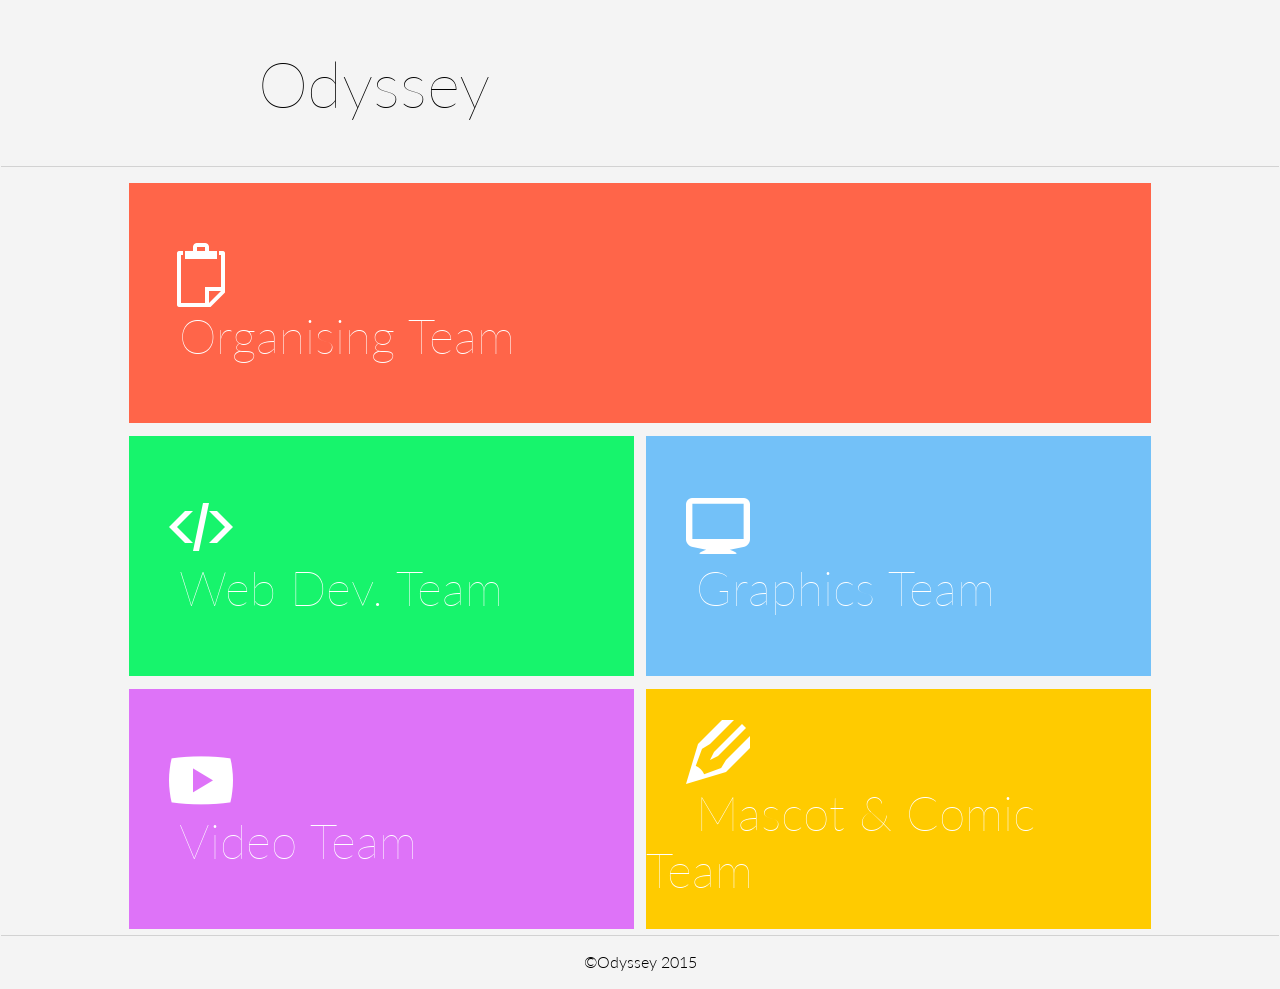
==== index.html @ 918cbd4c "color , name added" ====
<!DOCTYPE html>
<html lang="">

<head>
	<meta charset="UTF-8">
	<meta name="viewport" content="width=device-width, initial-scale=1.0">
	<title></title>
	<link rel="stylesheet" href="Css/style.css">
	<script src="js/jquery.js"></script>
	<link href='http://fonts.googleapis.com/css?family=Lato:400,300,100' rel='stylesheet' type='text/css'>
</head>

<body>
	<div class="container">
		<header>
			<h1>Odyssey</h1>
		</header>
		<section>
			<ul id="ct-grid" class="ct-grid clearfix">
				<div>
					<li class="slide1">
						<ul>
							<li class="icon-copy"></li>
							<li>Organising Team</li>
						</ul>
						<div class="expand">
							<span class="close">close</span>

						</div>
					</li>
				</div>
				<div>
					<li class="slide2">
						<ul>
							<li class="icon-code"></li>
							<li>Web Dev. Team</li>
						</ul>
						<div class="expand">
							<span class="close">close</span>

						</div>
					</li>
					<li class="slide3">
						<ul>
							<li class="icon-screen"></li>
							<li>Graphics Team</li>
						</ul>
						<div class="expand">
							<span class="close">close</span>

						</div>
					</li>
				</div>
				<div>
					<li class="slide4">
						<ul>
							<li class="icon-play"></li>
							<li>Video Team</li>
						</ul>
						<div class="expand">
							<span class="close">close</span>

						</div>
					</li>
					<li class="slide5">
						<ul>
							<li class="icon-pencil"></li>
							<li>Mascot & Comic Team</li>
						</ul>
						<div class="expand">
							<span class="close">close</span>

						</div>
					</li>
				</div>
			</ul>
		</section>
		<footer>
			<p>
				&copy;Odyssey 2015
			</p>
		</footer>


	</div>
	<script src="js/script.js"></script>
</body>

</html>
---- Css/style.css ----
/* normalize.css v2.1.2 | MIT License | git.io/normalize */
/* ==========================================================================
   HTML5 display definitions
   ========================================================================== */
/**
 * Correct `block` display not defined in IE 8/9.
 */
/* line 22, _normalize.scss */
article,
aside,
details,
figcaption,
figure,
footer,
header,
hgroup,
main,
nav,
section,
summary {
  display: block;
}

/**
 * Correct `inline-block` display not defined in IE 8/9.
 */
/* line 32, _normalize.scss */
audio,
canvas,
video {
  display: inline-block;
}

/**
 * Prevent modern browsers from displaying `audio` without controls.
 * Remove excess height in iOS 5 devices.
 */
/* line 41, _normalize.scss */
audio:not([controls]) {
  display: none;
  height: 0;
}

/**
 * Address `[hidden]` styling not present in IE 8/9.
 * Hide the `template` element in IE, Safari, and Firefox < 22.
 */
/* line 52, _normalize.scss */
[hidden],
template {
  display: none;
}

/* line 56, _normalize.scss */
script {
  display: none !important;
}

/* ==========================================================================
   Base
   ========================================================================== */
/**
 * 1. Set default font family to sans-serif.
 * 2. Prevent iOS text size adjust after orientation change, without disabling
 *    user zoom.
 */
/* line 70, _normalize.scss */
html {
  font-family: sans-serif;
  /* 1 */
  -ms-text-size-adjust: 100%;
  /* 2 */
  -webkit-text-size-adjust: 100%;
  /* 2 */
}

/**
 * Remove default margin.
 */
/* line 80, _normalize.scss */
body {
  margin: 0;
}

/* ==========================================================================
   Links
   ========================================================================== */
/**
 * Remove the gray background color from active links in IE 10.
 */
/* line 92, _normalize.scss */
a {
  background: transparent;
}

/**
 * Address `outline` inconsistency between Chrome and other browsers.
 */
/* line 100, _normalize.scss */
a:focus {
  outline: thin dotted;
}

/**
 * Improve readability when focused and also mouse hovered in all browsers.
 */
/* line 109, _normalize.scss */
a:active,
a:hover {
  outline: 0;
}

/* ==========================================================================
   Typography
   ========================================================================== */
/**
 * Address variable `h1` font-size and margin within `section` and `article`
 * contexts in Firefox 4+, Safari 5, and Chrome.
 */
/* line 122, _normalize.scss */
h1 {
  font-size: 2em;
  margin: 0.67em 0;
}

/**
 * Address styling not present in IE 8/9, Safari 5, and Chrome.
 */
/* line 131, _normalize.scss */
abbr[title] {
  border-bottom: 1px dotted;
}

/**
 * Address style set to `bolder` in Firefox 4+, Safari 5, and Chrome.
 */
/* line 140, _normalize.scss */
b,
strong {
  font-weight: bold;
}

/**
 * Address styling not present in Safari 5 and Chrome.
 */
/* line 148, _normalize.scss */
dfn {
  font-style: italic;
}

/**
 * Address differences between Firefox and other browsers.
 */
/* line 156, _normalize.scss */
hr {
  -moz-box-sizing: content-box;
  box-sizing: content-box;
  height: 0;
}

/**
 * Address styling not present in IE 8/9.
 */
/* line 166, _normalize.scss */
mark {
  background: #ff0;
  color: #000;
}

/**
 * Correct font family set oddly in Safari 5 and Chrome.
 */
/* line 178, _normalize.scss */
code,
kbd,
pre,
samp {
  font-family: monospace, serif;
  font-size: 1em;
}

/**
 * Improve readability of pre-formatted text in all browsers.
 */
/* line 187, _normalize.scss */
pre {
  white-space: pre-wrap;
}

/**
 * Set consistent quote types.
 */
/* line 195, _normalize.scss */
q {
  quotes: "\201C" "\201D" "\2018" "\2019";
}

/**
 * Address inconsistent and variable font size in all browsers.
 */
/* line 203, _normalize.scss */
small {
  font-size: 80%;
}

/**
 * Prevent `sub` and `sup` affecting `line-height` in all browsers.
 */
/* line 212, _normalize.scss */
sub,
sup {
  font-size: 75%;
  line-height: 0;
  position: relative;
  vertical-align: baseline;
}

/* line 219, _normalize.scss */
sup {
  top: -0.5em;
}

/* line 223, _normalize.scss */
sub {
  bottom: -0.25em;
}

/* ==========================================================================
   Embedded content
   ========================================================================== */
/**
 * Remove border when inside `a` element in IE 8/9.
 */
/* line 235, _normalize.scss */
img {
  border: 0;
}

/**
 * Correct overflow displayed oddly in IE 9.
 */
/* line 243, _normalize.scss */
svg:not(:root) {
  overflow: hidden;
}

/* ==========================================================================
   Figures
   ========================================================================== */
/**
 * Address margin not present in IE 8/9 and Safari 5.
 */
/* line 255, _normalize.scss */
figure {
  margin: 0;
}

/* ==========================================================================
   Forms
   ========================================================================== */
/**
 * Define consistent border, margin, and padding.
 */
/* line 267, _normalize.scss */
fieldset {
  border: 1px solid #c0c0c0;
  margin: 0 2px;
  padding: 0.35em 0.625em 0.75em;
}

/**
 * 1. Correct `color` not being inherited in IE 8/9.
 * 2. Remove padding so people aren't caught out if they zero out fieldsets.
 */
/* line 278, _normalize.scss */
legend {
  border: 0;
  /* 1 */
  padding: 0;
  /* 2 */
}

/**
 * 1. Correct font family not being inherited in all browsers.
 * 2. Correct font size not being inherited in all browsers.
 * 3. Address margins set differently in Firefox 4+, Safari 5, and Chrome.
 */
/* line 292, _normalize.scss */
button,
input,
select,
textarea {
  font-family: inherit;
  /* 1 */
  font-size: 100%;
  /* 2 */
  margin: 0;
  /* 3 */
}

/**
 * Address Firefox 4+ setting `line-height` on `input` using `!important` in
 * the UA stylesheet.
 */
/* line 304, _normalize.scss */
button,
input {
  line-height: normal;
}

/**
 * Address inconsistent `text-transform` inheritance for `button` and `select`.
 * All other form control elements do not inherit `text-transform` values.
 * Correct `button` style inheritance in Chrome, Safari 5+, and IE 8+.
 * Correct `select` style inheritance in Firefox 4+ and Opera.
 */
/* line 316, _normalize.scss */
button,
select {
  text-transform: none;
}

/**
 * 1. Avoid the WebKit bug in Android 4.0.* where (2) destroys native `audio`
 *    and `video` controls.
 * 2. Correct inability to style clickable `input` types in iOS.
 * 3. Improve usability and consistency of cursor style between image-type
 *    `input` and others.
 */
/* line 331, _normalize.scss */
button,
html input[type="button"],
input[type="reset"],
input[type="submit"] {
  -webkit-appearance: button;
  /* 2 */
  cursor: pointer;
  /* 3 */
}

/**
 * Re-set default cursor for disabled elements.
 */
/* line 341, _normalize.scss */
button[disabled],
html input[disabled] {
  cursor: default;
}

/**
 * 1. Address box sizing set to `content-box` in IE 8/9.
 * 2. Remove excess padding in IE 8/9.
 */
/* line 351, _normalize.scss */
input[type="checkbox"],
input[type="radio"] {
  box-sizing: border-box;
  /* 1 */
  padding: 0;
  /* 2 */
}

/**
 * 1. Address `appearance` set to `searchfield` in Safari 5 and Chrome.
 * 2. Address `box-sizing` set to `border-box` in Safari 5 and Chrome
 *    (include `-moz` to future-proof).
 */
/* line 362, _normalize.scss */
input[type="search"] {
  -webkit-appearance: textfield;
  /* 1 */
  -moz-box-sizing: content-box;
  -webkit-box-sizing: content-box;
  /* 2 */
  box-sizing: content-box;
}

/**
 * Remove inner padding and search cancel button in Safari 5 and Chrome
 * on OS X.
 */
/* line 375, _normalize.scss */
input[type="search"]::-webkit-search-cancel-button,
input[type="search"]::-webkit-search-decoration {
  -webkit-appearance: none;
}

/**
 * Remove inner padding and border in Firefox 4+.
 */
/* line 384, _normalize.scss */
button::-moz-focus-inner,
input::-moz-focus-inner {
  border: 0;
  padding: 0;
}

/**
 * 1. Remove default vertical scrollbar in IE 8/9.
 * 2. Improve readability and alignment in all browsers.
 */
/* line 394, _normalize.scss */
textarea {
  overflow: auto;
  /* 1 */
  vertical-align: top;
  /* 2 */
}

/* ==========================================================================
   Tables
   ========================================================================== */
/**
 * Remove most spacing between table cells.
 */
/* line 407, _normalize.scss */
table {
  border-collapse: collapse;
  border-spacing: 0;
}

@font-face {
  font-family: 'icomoon';
  src: url("../fonts/icomoon.eot?-9gaswo");
  src: url("../fonts/icomoon.eot?#iefix-9gaswo") format("embedded-opentype"), url("../fonts/icomoon.woff?-9gaswo") format("woff"), url("../fonts/icomoon.ttf?-9gaswo") format("truetype"), url("../fonts/icomoon.svg?-9gaswo#icomoon") format("svg");
  font-weight: normal;
  font-style: normal;
}

/* line 11, _font.scss */
[class^="icon-"], [class*=" icon-"] {
  font-family: 'icomoon';
  speak: none;
  font-style: normal;
  font-weight: normal;
  font-variant: normal;
  text-transform: none;
  line-height: 1;
}

/* line 21, _font.scss */
* {
  -webkit-font-smoothing: antialiased;
  -moz-osx-font-smoothing: grayscale;
}

/* line 26, _font.scss */
.icon-pencil:before {
  content: "\e600";
}

/* line 29, _font.scss */
.icon-play:before {
  content: "\e601";
}

/* line 32, _font.scss */
.icon-copy:before {
  content: "\e602";
}

/* line 35, _font.scss */
.icon-code:before {
  content: "\e603";
}

/* line 38, _font.scss */
.icon-screen:before {
  content: "\e604";
}

/* line 13, style.scss */
* {
  font-family: 'Lato', sans-serif;
  color: black;
}

/* line 17, style.scss */
ul {
  list-style: none;
  margin: 0;
  padding: 0;
}

/* line 22, style.scss */
header {
  padding: 1px;
  border-bottom: 1px solid rgba(0, 0, 0, 0.14);
}
/* line 24, style.scss */
header h1 {
  text-indent: 4em;
  font-size: 4rem;
  font-style: none;
  font-weight: 100;
}

/* line 35, style.scss */
section {
  margin-top: 10px;
}

/* line 38, style.scss */
.container {
  padding: 1px;
  background-color: rgba(240, 240, 240, 0.74);
}
/* line 41, style.scss */
.container .ct-grid {
  display: flex;
  flex-direction: column;
}
/* line 44, style.scss */
.container .ct-grid div {
  display: flex;
  justify-content: center;
}
/* line 47, style.scss */
.container .ct-grid div > li {
  height: 15em;
  display: block;
  margin: 0.5%;
  cursor: pointer;
  position: relative;
}
/* line 55, style.scss */
.container .ct-grid div:nth-child(1) > li {
  width: 80%;
}
/* line 58, style.scss */
.container .ct-grid div:nth-child(2) > li {
  width: 39.5%;
}
/* line 61, style.scss */
.container .ct-grid div:nth-child(3) > li {
  width: 39.5%;
}
/* line 64, style.scss */
.container .ct-grid .slide1 {
  background: #ff6549;
}
/* line 66, style.scss */
.container .ct-grid .slide1 .expand {
  background-color: #ff6549;
}
/* line 70, style.scss */
.container .ct-grid .slide2 {
  background: #17f46c;
}
/* line 72, style.scss */
.container .ct-grid .slide2 .expand {
  background-color: #17f46c;
}
/* line 76, style.scss */
.container .ct-grid .slide3 {
  background: #73c1f8;
}
/* line 78, style.scss */
.container .ct-grid .slide3 .expand {
  background-color: #73c1f8;
}
/* line 82, style.scss */
.container .ct-grid .slide4 {
  background: #de73f8;
}
/* line 84, style.scss */
.container .ct-grid .slide4 .expand {
  background-color: #de73f8;
}
/* line 88, style.scss */
.container .ct-grid .slide5 {
  background: #ffcb00;
}
/* line 90, style.scss */
.container .ct-grid .slide5 .expand {
  background-color: #ffcb00;
}
/* line 94, style.scss */
.container .ct-grid [class^="slide"] > ul {
  height: 100%;
  width: 100%;
  font-style: none;
  font-weight: 100;
  display: flex;
  flex-direction: column;
  justify-content: center;
}
/* line 95, style.scss */
.container .ct-grid [class^="slide"] > ul li {
  display: block;
  text-indent: 40px;
}
/* line 106, style.scss */
.container .ct-grid [class^="slide"] > ul [class^="icon-"]:before {
  color: white;
  font-size: 4em;
}
/* line 110, style.scss */
.container .ct-grid [class^="slide"] > ul li:last-child {
  color: white;
  font-size: 3em;
  text-indent: 50px;
}
/* line 117, style.scss */
.container .clearfix:after {
  content: "";
  display: table;
  clear: both;
}
/* line 122, style.scss */
.container .expand {
  opacity: 0;
  position: fixed;
  top: 0;
  left: 0;
  width: 100%;
  height: 100%;
  transition: all 0.6s ease;
  z-index: -1;
  pointer-events: none;
  cursor: default;
}
/* line 134, style.scss */
.container .close {
  position: absolute;
  top: 0.4em;
  right: 0.4em;
  width: 2em;
  height: 2em;
  text-indent: -9000px;
  cursor: pointer;
  z-index: 1000;
}
/* line 144, style.scss */
.container .close:before {
  content: 'x';
  font-weight: 100;
  position: absolute;
  top: 0;
  left: 0;
  width: 100%;
  height: 100%;
  font-size: 3em;
  line-height: 0.6;
  text-align: center;
  text-indent: 0px;
}

/* line 158, style.scss */
footer {
  padding-bottom: 1px;
  height: 25%;
  border-top: 1px solid rgba(0, 0, 0, 0.14);
  text-align: center;
  font-weight: 300;
  font-family: 'Lato', sans-serif;
  color: black;
  font-style: normal;
  p: first-child;
  p-padding: 10px 0;
  p-font-size: 1.2em;
  p-margin: 0;
}
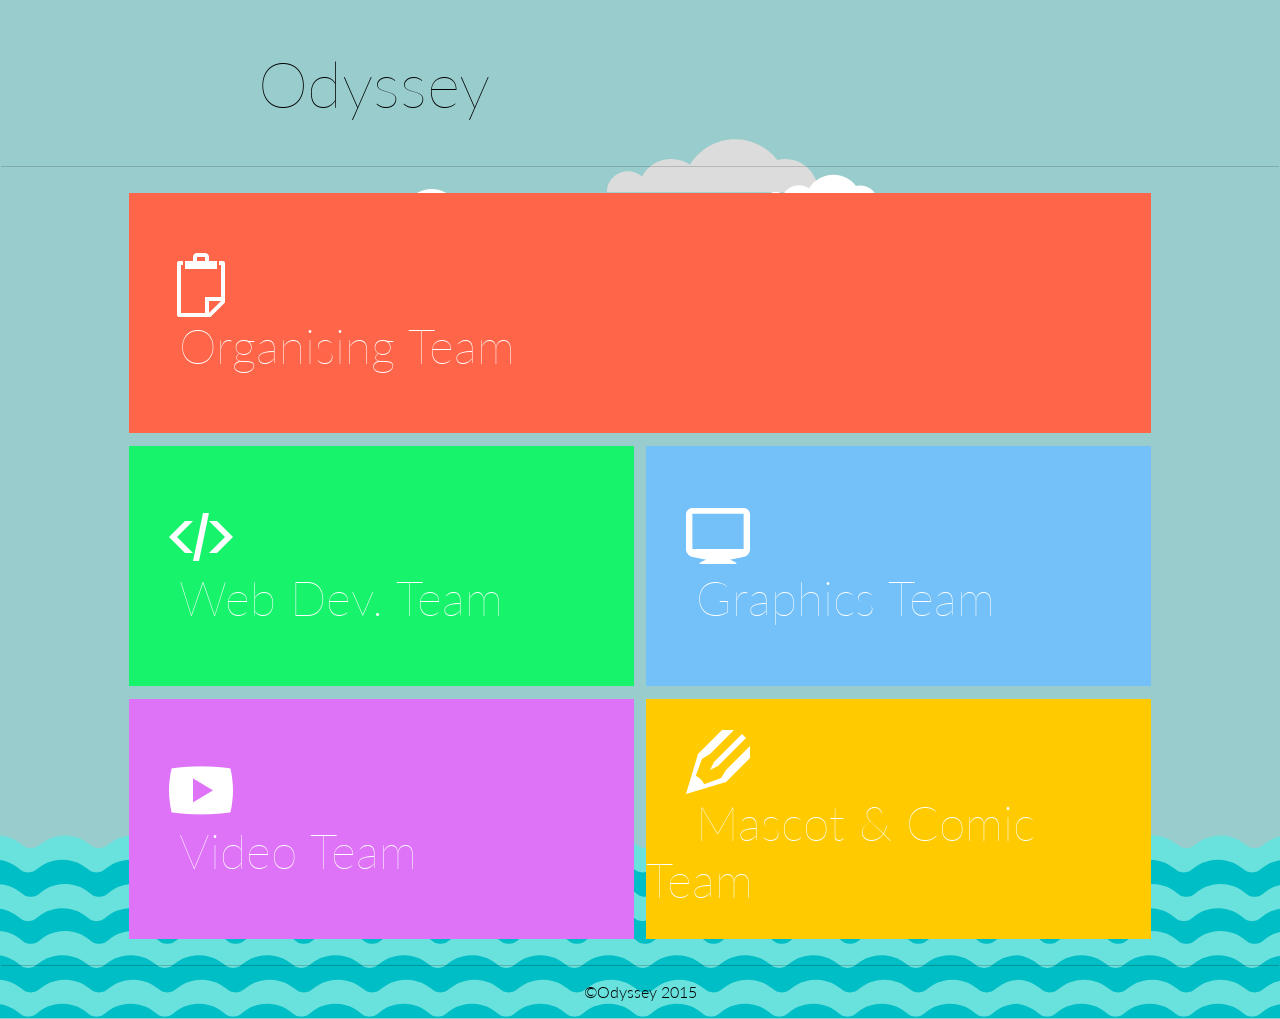
==== commit e29c17c7: "added blocks" ====
--- a/index.html
+++ b/index.html
@@ -7,6 +7,7 @@
 	<title></title>
 	<link rel="stylesheet" href="Css/style.css">
 	<script src="js/jquery.js"></script>
+	<script src="js/snap.svg-min.js"></script>
 	<link href='http://fonts.googleapis.com/css?family=Lato:400,300,100' rel='stylesheet' type='text/css'>
 </head>
 
@@ -25,6 +26,85 @@
 						</ul>
 						<div class="expand">
 							<span class="close">close</span>
+							<section id="grid">
+								<a href="#" data-path-hover="m 0,0 0,47.7775 c 24.580441,3.12569 55.897012,-8.199417 90,-8.199417 34.10299,0 65.41956,11.325107 90,8.199417 L 180,0 z">
+									<figure>
+										<!--<img src="" />-->
+										<svg viewBox="0 0 180 320" preserveAspectRatio="none">
+											<path d="m 0,0 0,171.14385 c 24.580441,15.47138 55.897012,24.75772 90,24.75772 34.10299,0 65.41956,-9.28634 90,-24.75772 L 180,0 0,0 z" />
+										</svg>
+										<figcaption>
+											<h2>Name</h2>
+											<p>Position</p>
+										</figcaption>
+									</figure>
+								</a>
+								<a href="#" data-path-hover="m 0,0 0,47.7775 c 24.580441,3.12569 55.897012,-8.199417 90,-8.199417 34.10299,0 65.41956,11.325107 90,8.199417 L 180,0 z">
+									<figure>
+										<!--<img src="" />-->
+										<svg viewBox="0 0 180 320" preserveAspectRatio="none">
+											<path d="m 0,0 0,171.14385 c 24.580441,15.47138 55.897012,24.75772 90,24.75772 34.10299,0 65.41956,-9.28634 90,-24.75772 L 180,0 0,0 z" />
+										</svg>
+										<figcaption>
+											<h2>Name</h2>
+											<p>Position</p>
+										</figcaption>
+									</figure>
+								</a>
+								<a href="#" data-path-hover="m 0,0 0,47.7775 c 24.580441,3.12569 55.897012,-8.199417 90,-8.199417 34.10299,0 65.41956,11.325107 90,8.199417 L 180,0 z">
+									<figure>
+										<!--<img src="" />-->
+										<svg viewBox="0 0 180 320" preserveAspectRatio="none">
+											<path d="m 0,0 0,171.14385 c 24.580441,15.47138 55.897012,24.75772 90,24.75772 34.10299,0 65.41956,-9.28634 90,-24.75772 L 180,0 0,0 z" />
+										</svg>
+										<figcaption>
+											<h2>Name</h2>
+											<p>Position</p>
+										</figcaption>
+									</figure>
+								</a>
+								<a href="#" data-path-hover="m 0,0 0,47.7775 c 24.580441,3.12569 55.897012,-8.199417 90,-8.199417 34.10299,0 65.41956,11.325107 90,8.199417 L 180,0 z">
+									<figure>
+										<!--<img src="" />-->
+										<svg viewBox="0 0 180 320" preserveAspectRatio="none">
+											<path d="m 0,0 0,171.14385 c 24.580441,15.47138 55.897012,24.75772 90,24.75772 34.10299,0 65.41956,-9.28634 90,-24.75772 L 180,0 0,0 z" />
+										</svg>
+										<figcaption>
+											<h2>Name</h2>
+											<p>Position</p>
+										</figcaption>
+									</figure>
+								</a>
+								<a href="#" data-path-hover="m 0,0 0,47.7775 c 24.580441,3.12569 55.897012,-8.199417 90,-8.199417 34.10299,0 65.41956,11.325107 90,8.199417 L 180,0 z">
+									<figure>
+										<!--<img src="" />-->
+										<svg viewBox="0 0 180 320" preserveAspectRatio="none">
+											<path d="m 0,0 0,171.14385 c 24.580441,15.47138 55.897012,24.75772 90,24.75772 34.10299,0 65.41956,-9.28634 90,-24.75772 L 180,0 0,0 z" />
+										</svg>
+										<figcaption>
+											<h2>Name</h2>
+											<p>Position</p>
+										</figcaption>
+									</figure>
+								</a>
+								<a href="#" data-path-hover="m 0,0 0,47.7775 c 24.580441,3.12569 55.897012,-8.199417 90,-8.199417 34.10299,0 65.41956,11.325107 90,8.199417 L 180,0 z">
+									<figure>
+										<!--<img src="" />-->
+										<svg viewBox="0 0 180 320" preserveAspectRatio="none">
+											<path d="m 0,0 0,171.14385 c 24.580441,15.47138 55.897012,24.75772 90,24.75772 34.10299,0 65.41956,-9.28634 90,-24.75772 L 180,0 0,0 z" />
+										</svg>
+										<figcaption>
+											<h2>Name</h2>
+											<p>Position</p>
+										</figcaption>
+									</figure>
+								</a>
+								
+							</section>
+
+
+
+
 
 						</div>
 					</li>
--- a/Css/style.css
+++ b/Css/style.css
@@ -469,25 +469,25 @@
   content: "\e604";
 }
 
-/* line 13, style.scss */
+/* line 13, _teamBlocks.scss */
 * {
   font-family: 'Lato', sans-serif;
   color: black;
 }
 
-/* line 17, style.scss */
+/* line 17, _teamBlocks.scss */
 ul {
   list-style: none;
   margin: 0;
   padding: 0;
 }
 
-/* line 22, style.scss */
+/* line 22, _teamBlocks.scss */
 header {
   padding: 1px;
-  border-bottom: 1px solid rgba(0, 0, 0, 0.14);
-}
-/* line 24, style.scss */
+  border-bottom: 1px solid rgba(0, 0, 0, 0.17);
+}
+/* line 24, _teamBlocks.scss */
 header h1 {
   text-indent: 4em;
   font-size: 4rem;
@@ -495,27 +495,30 @@
   font-weight: 100;
 }
 
-/* line 35, style.scss */
+/* line 32, _teamBlocks.scss */
 section {
-  margin-top: 10px;
-}
-
-/* line 38, style.scss */
+  margin-top: 20px;
+  margin-bottom: 20px;
+}
+
+/* line 36, _teamBlocks.scss */
 .container {
   padding: 1px;
-  background-color: rgba(240, 240, 240, 0.74);
-}
-/* line 41, style.scss */
+  background: url("../Image/bg.svg");
+  background-size: contain;
+  background-position: 0 0;
+}
+/* line 41, _teamBlocks.scss */
 .container .ct-grid {
   display: flex;
   flex-direction: column;
 }
-/* line 44, style.scss */
+/* line 44, _teamBlocks.scss */
 .container .ct-grid div {
   display: flex;
   justify-content: center;
 }
-/* line 47, style.scss */
+/* line 47, _teamBlocks.scss */
 .container .ct-grid div > li {
   height: 15em;
   display: block;
@@ -523,59 +526,59 @@
   cursor: pointer;
   position: relative;
 }
-/* line 55, style.scss */
+/* line 55, _teamBlocks.scss */
 .container .ct-grid div:nth-child(1) > li {
   width: 80%;
 }
-/* line 58, style.scss */
+/* line 58, _teamBlocks.scss */
 .container .ct-grid div:nth-child(2) > li {
   width: 39.5%;
 }
-/* line 61, style.scss */
+/* line 61, _teamBlocks.scss */
 .container .ct-grid div:nth-child(3) > li {
   width: 39.5%;
 }
-/* line 64, style.scss */
+/* line 64, _teamBlocks.scss */
 .container .ct-grid .slide1 {
   background: #ff6549;
 }
-/* line 66, style.scss */
+/* line 66, _teamBlocks.scss */
 .container .ct-grid .slide1 .expand {
   background-color: #ff6549;
 }
-/* line 70, style.scss */
+/* line 70, _teamBlocks.scss */
 .container .ct-grid .slide2 {
   background: #17f46c;
 }
-/* line 72, style.scss */
+/* line 72, _teamBlocks.scss */
 .container .ct-grid .slide2 .expand {
   background-color: #17f46c;
 }
-/* line 76, style.scss */
+/* line 76, _teamBlocks.scss */
 .container .ct-grid .slide3 {
   background: #73c1f8;
 }
-/* line 78, style.scss */
+/* line 78, _teamBlocks.scss */
 .container .ct-grid .slide3 .expand {
   background-color: #73c1f8;
 }
-/* line 82, style.scss */
+/* line 82, _teamBlocks.scss */
 .container .ct-grid .slide4 {
   background: #de73f8;
 }
-/* line 84, style.scss */
+/* line 84, _teamBlocks.scss */
 .container .ct-grid .slide4 .expand {
   background-color: #de73f8;
 }
-/* line 88, style.scss */
+/* line 88, _teamBlocks.scss */
 .container .ct-grid .slide5 {
   background: #ffcb00;
 }
-/* line 90, style.scss */
+/* line 90, _teamBlocks.scss */
 .container .ct-grid .slide5 .expand {
   background-color: #ffcb00;
 }
-/* line 94, style.scss */
+/* line 94, _teamBlocks.scss */
 .container .ct-grid [class^="slide"] > ul {
   height: 100%;
   width: 100%;
@@ -585,29 +588,29 @@
   flex-direction: column;
   justify-content: center;
 }
-/* line 95, style.scss */
+/* line 95, _teamBlocks.scss */
 .container .ct-grid [class^="slide"] > ul li {
   display: block;
   text-indent: 40px;
 }
-/* line 106, style.scss */
+/* line 106, _teamBlocks.scss */
 .container .ct-grid [class^="slide"] > ul [class^="icon-"]:before {
   color: white;
   font-size: 4em;
 }
-/* line 110, style.scss */
+/* line 110, _teamBlocks.scss */
 .container .ct-grid [class^="slide"] > ul li:last-child {
   color: white;
   font-size: 3em;
   text-indent: 50px;
 }
-/* line 117, style.scss */
+/* line 117, _teamBlocks.scss */
 .container .clearfix:after {
   content: "";
   display: table;
   clear: both;
 }
-/* line 122, style.scss */
+/* line 122, _teamBlocks.scss */
 .container .expand {
   opacity: 0;
   position: fixed;
@@ -620,7 +623,7 @@
   pointer-events: none;
   cursor: default;
 }
-/* line 134, style.scss */
+/* line 134, _teamBlocks.scss */
 .container .close {
   position: absolute;
   top: 0.4em;
@@ -631,7 +634,7 @@
   cursor: pointer;
   z-index: 1000;
 }
-/* line 144, style.scss */
+/* line 144, _teamBlocks.scss */
 .container .close:before {
   content: 'x';
   font-weight: 100;
@@ -646,11 +649,11 @@
   text-indent: 0px;
 }
 
-/* line 158, style.scss */
+/* line 158, _teamBlocks.scss */
 footer {
   padding-bottom: 1px;
   height: 25%;
-  border-top: 1px solid rgba(0, 0, 0, 0.14);
+  border-top: 1px solid rgba(0, 0, 0, 0.21);
   text-align: center;
   font-weight: 300;
   font-family: 'Lato', sans-serif;
@@ -661,3 +664,104 @@
   p-font-size: 1.2em;
   p-margin: 0;
 }
+
+/* line 2, style.scss */
+.expand {
+  overflow: scroll;
+  overflow-x: hidden;
+}
+/* line 5, style.scss */
+.expand > section {
+  margin: 40px auto 120px;
+  max-width: 1200px;
+  width: 90%;
+  display: flex;
+  flex-wrap: wrap;
+  justify-content: center;
+}
+/* line 6, style.scss */
+.expand > section figcaption, .expand > section figcaption h2, .expand > section figcaption p {
+  backface-visibility: hidden;
+}
+/* line 15, style.scss */
+.expand > section a {
+  max-width: 250px;
+  width: 25%;
+  color: #333;
+  display: block;
+}
+/* line 21, style.scss */
+.expand > section a:nth-child(odd) {
+  margin: 30px 0 -30px 0;
+}
+/* line 24, style.scss */
+.expand > section figcaption {
+  position: absolute;
+  top: 0;
+  z-index: 11;
+  padding: 10px;
+  width: 100%;
+  height: 100%;
+  text-align: center;
+}
+/* line 32, style.scss */
+.expand > section figcaption h2 {
+  margin: 0 0 20px 0;
+  color: #3498db;
+  text-transform: uppercase;
+  letter-spacing: 1px;
+  font-weight: 300;
+  font-size: 130%;
+  transition: transform 0.3s;
+  transform: translateY(50px);
+}
+/* line 42, style.scss */
+.expand > section figcaption p {
+  padding: 0 20px;
+  color: #aaa;
+  font-weight: 300;
+  transition: opacity 0.3s, transform 0.3s;
+  transform: translateY(50px);
+}
+/* line 50, style.scss */
+.expand > section figure {
+  position: relative;
+  overflow: hidden;
+  margin: 5px;
+  height: 400px;
+  background: #333;
+}
+/* line 56, style.scss */
+.expand > section figure img {
+  position: relative;
+  display: block;
+  width: 100%;
+  opacity: 0.7;
+  transition: opacity 0.3s;
+}
+/* line 64, style.scss */
+.expand > section svg {
+  position: absolute;
+  top: -1px;
+  z-index: 10;
+  display: block;
+  width: 100%;
+  height: 100%;
+}
+/* line 71, style.scss */
+.expand > section svg path {
+  fill: #fff;
+}
+/* line 75, style.scss */
+.expand > section a:hover figure img {
+  opacity: 1;
+}
+/* line 79, style.scss */
+.expand > section a:hover figcaption h2,
+.expand > section a:hover figcaption p {
+  transform: translateY(0);
+}
+/* line 82, style.scss */
+.expand > section a:hover figcaption p {
+  opacity: 0;
+}
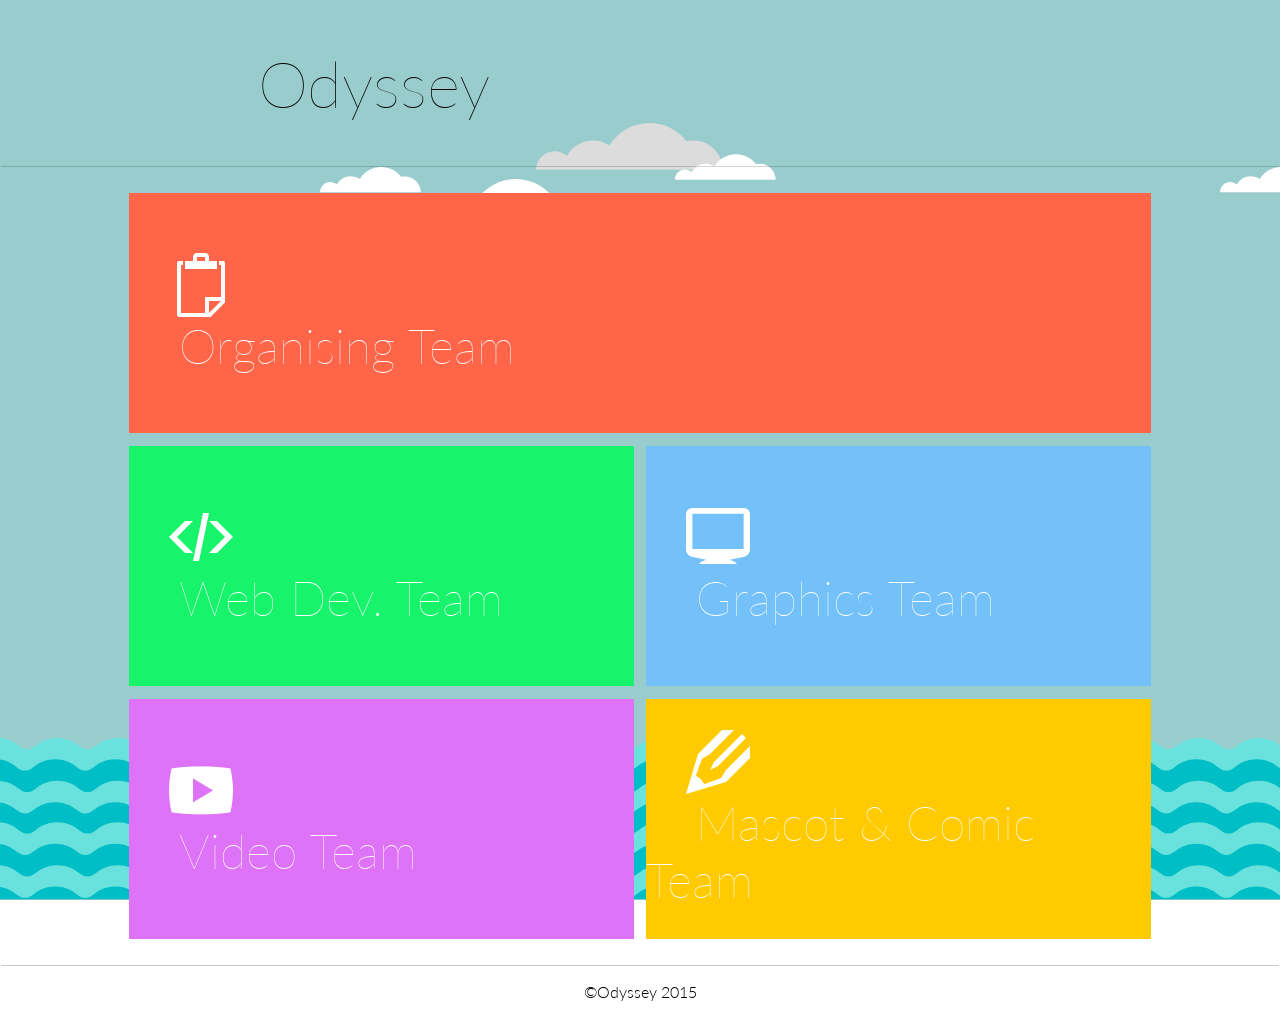
==== commit e7c546e5: "fix" ====
--- a/index.html
+++ b/index.html
@@ -27,42 +27,6 @@
 						<div class="expand">
 							<span class="close">close</span>
 							<section id="grid">
-								<a href="#" data-path-hover="m 0,0 0,47.7775 c 24.580441,3.12569 55.897012,-8.199417 90,-8.199417 34.10299,0 65.41956,11.325107 90,8.199417 L 180,0 z">
-									<figure>
-										<!--<img src="" />-->
-										<svg viewBox="0 0 180 320" preserveAspectRatio="none">
-											<path d="m 0,0 0,171.14385 c 24.580441,15.47138 55.897012,24.75772 90,24.75772 34.10299,0 65.41956,-9.28634 90,-24.75772 L 180,0 0,0 z" />
-										</svg>
-										<figcaption>
-											<h2>Name</h2>
-											<p>Position</p>
-										</figcaption>
-									</figure>
-								</a>
-								<a href="#" data-path-hover="m 0,0 0,47.7775 c 24.580441,3.12569 55.897012,-8.199417 90,-8.199417 34.10299,0 65.41956,11.325107 90,8.199417 L 180,0 z">
-									<figure>
-										<!--<img src="" />-->
-										<svg viewBox="0 0 180 320" preserveAspectRatio="none">
-											<path d="m 0,0 0,171.14385 c 24.580441,15.47138 55.897012,24.75772 90,24.75772 34.10299,0 65.41956,-9.28634 90,-24.75772 L 180,0 0,0 z" />
-										</svg>
-										<figcaption>
-											<h2>Name</h2>
-											<p>Position</p>
-										</figcaption>
-									</figure>
-								</a>
-								<a href="#" data-path-hover="m 0,0 0,47.7775 c 24.580441,3.12569 55.897012,-8.199417 90,-8.199417 34.10299,0 65.41956,11.325107 90,8.199417 L 180,0 z">
-									<figure>
-										<!--<img src="" />-->
-										<svg viewBox="0 0 180 320" preserveAspectRatio="none">
-											<path d="m 0,0 0,171.14385 c 24.580441,15.47138 55.897012,24.75772 90,24.75772 34.10299,0 65.41956,-9.28634 90,-24.75772 L 180,0 0,0 z" />
-										</svg>
-										<figcaption>
-											<h2>Name</h2>
-											<p>Position</p>
-										</figcaption>
-									</figure>
-								</a>
 								<a href="#" data-path-hover="m 0,0 0,47.7775 c 24.580441,3.12569 55.897012,-8.199417 90,-8.199417 34.10299,0 65.41956,11.325107 90,8.199417 L 180,0 z">
 									<figure>
 										<!--<img src="" />-->
--- a/Css/style.css
+++ b/Css/style.css
@@ -504,7 +504,7 @@
 /* line 36, _teamBlocks.scss */
 .container {
   padding: 1px;
-  background: url("../Image/bg.svg");
+  background: url("../Image/bg.svg") fixed;
   background-size: contain;
   background-position: 0 0;
 }
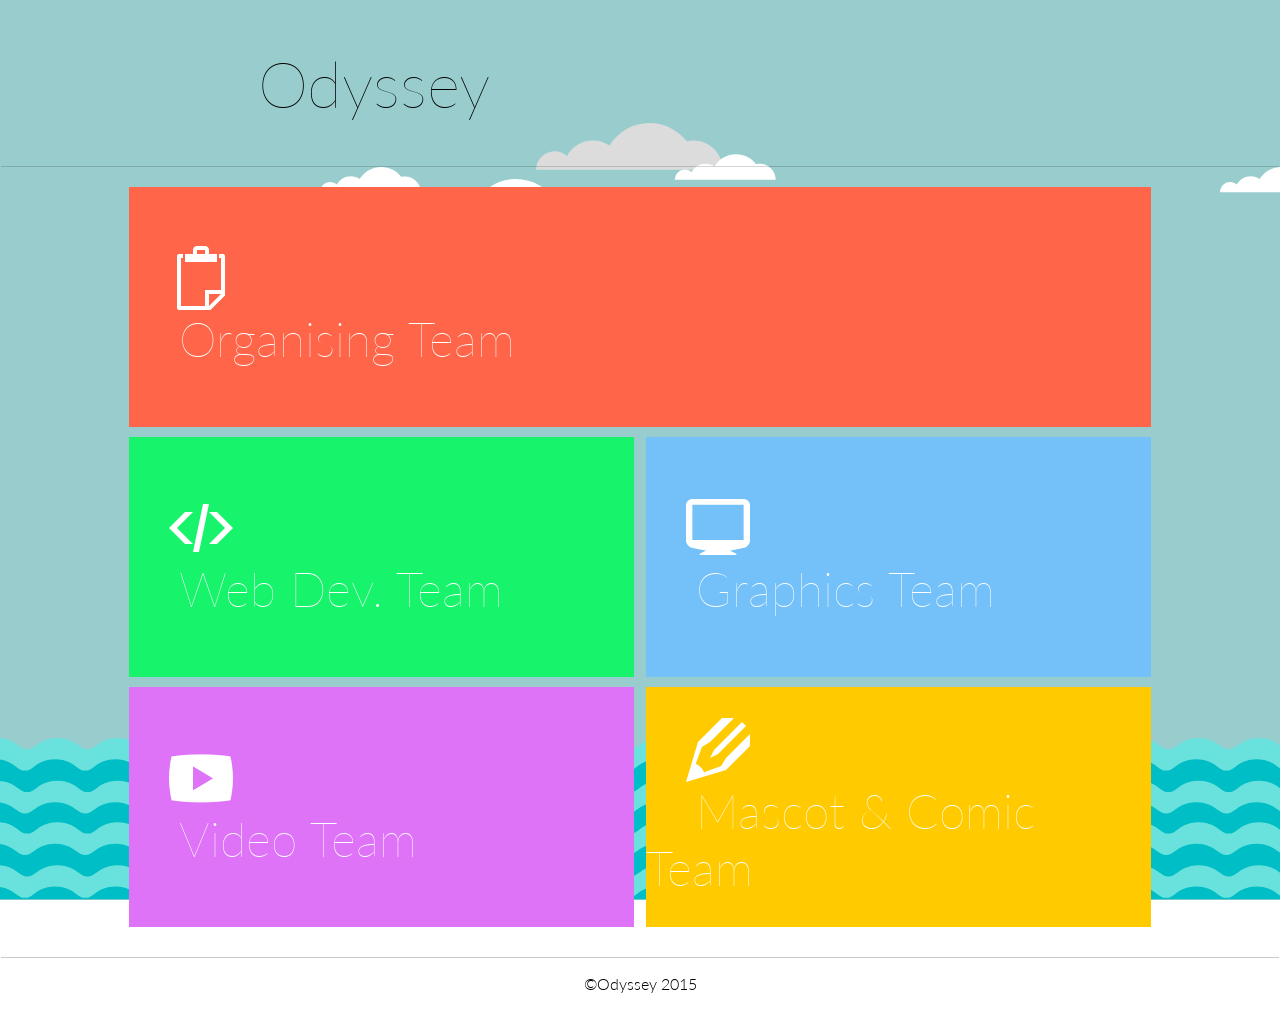
==== commit 8456c395: "icons added" ====
--- a/index.html
+++ b/index.html
@@ -37,33 +37,13 @@
 											<h2>Name</h2>
 											<p>Position</p>
 										</figcaption>
+										<div class="move-up">
+											<div class="icon-googleplus"></div>
+											<div class="icon-facebook"></div>
+										</div>
 									</figure>
 								</a>
-								<a href="#" data-path-hover="m 0,0 0,47.7775 c 24.580441,3.12569 55.897012,-8.199417 90,-8.199417 34.10299,0 65.41956,11.325107 90,8.199417 L 180,0 z">
-									<figure>
-										<!--<img src="" />-->
-										<svg viewBox="0 0 180 320" preserveAspectRatio="none">
-											<path d="m 0,0 0,171.14385 c 24.580441,15.47138 55.897012,24.75772 90,24.75772 34.10299,0 65.41956,-9.28634 90,-24.75772 L 180,0 0,0 z" />
-										</svg>
-										<figcaption>
-											<h2>Name</h2>
-											<p>Position</p>
-										</figcaption>
-									</figure>
-								</a>
-								<a href="#" data-path-hover="m 0,0 0,47.7775 c 24.580441,3.12569 55.897012,-8.199417 90,-8.199417 34.10299,0 65.41956,11.325107 90,8.199417 L 180,0 z">
-									<figure>
-										<!--<img src="" />-->
-										<svg viewBox="0 0 180 320" preserveAspectRatio="none">
-											<path d="m 0,0 0,171.14385 c 24.580441,15.47138 55.897012,24.75772 90,24.75772 34.10299,0 65.41956,-9.28634 90,-24.75772 L 180,0 0,0 z" />
-										</svg>
-										<figcaption>
-											<h2>Name</h2>
-											<p>Position</p>
-										</figcaption>
-									</figure>
-								</a>
-								
+
 							</section>
 
 
--- a/Css/style.css
+++ b/Css/style.css
@@ -421,8 +421,8 @@
 
 @font-face {
   font-family: 'icomoon';
-  src: url("../fonts/icomoon.eot?-9gaswo");
-  src: url("../fonts/icomoon.eot?#iefix-9gaswo") format("embedded-opentype"), url("../fonts/icomoon.woff?-9gaswo") format("woff"), url("../fonts/icomoon.ttf?-9gaswo") format("truetype"), url("../fonts/icomoon.svg?-9gaswo#icomoon") format("svg");
+  src: url("../fonts/icomoon.eot?-1mz06d");
+  src: url("../fonts/icomoon.eot?#iefix-1mz06d") format("embedded-opentype"), url("../fonts/icomoon.woff?-1mz06d") format("woff"), url("../fonts/icomoon.ttf?-1mz06d") format("truetype"), url("../fonts/icomoon.svg?-1mz06d#icomoon") format("svg");
   font-weight: normal;
   font-style: normal;
 }
@@ -444,27 +444,37 @@
   -moz-osx-font-smoothing: grayscale;
 }
 
-/* line 26, _font.scss */
+/* line 25, _font.scss */
 .icon-pencil:before {
   content: "\e600";
 }
 
-/* line 29, _font.scss */
+/* line 28, _font.scss */
 .icon-play:before {
   content: "\e601";
 }
 
-/* line 32, _font.scss */
+/* line 31, _font.scss */
 .icon-copy:before {
   content: "\e602";
 }
 
-/* line 35, _font.scss */
+/* line 34, _font.scss */
 .icon-code:before {
   content: "\e603";
 }
 
-/* line 38, _font.scss */
+/* line 37, _font.scss */
+.icon-googleplus:before {
+  content: "\e605";
+}
+
+/* line 40, _font.scss */
+.icon-facebook:before {
+  content: "\e606";
+}
+
+/* line 43, _font.scss */
 .icon-screen:before {
   content: "\e604";
 }
@@ -514,71 +524,72 @@
   flex-direction: column;
 }
 /* line 44, _teamBlocks.scss */
-.container .ct-grid div {
+.container .ct-grid > div {
+  margin-bottom: 10px;
   display: flex;
   justify-content: center;
 }
-/* line 47, _teamBlocks.scss */
-.container .ct-grid div > li {
+/* line 48, _teamBlocks.scss */
+.container .ct-grid > div > li {
   height: 15em;
   display: block;
-  margin: 0.5%;
+  margin: 0 0.5%;
   cursor: pointer;
   position: relative;
 }
-/* line 55, _teamBlocks.scss */
+/* line 57, _teamBlocks.scss */
 .container .ct-grid div:nth-child(1) > li {
   width: 80%;
 }
-/* line 58, _teamBlocks.scss */
+/* line 60, _teamBlocks.scss */
 .container .ct-grid div:nth-child(2) > li {
   width: 39.5%;
 }
-/* line 61, _teamBlocks.scss */
+/* line 63, _teamBlocks.scss */
 .container .ct-grid div:nth-child(3) > li {
   width: 39.5%;
 }
-/* line 64, _teamBlocks.scss */
+/* line 66, _teamBlocks.scss */
 .container .ct-grid .slide1 {
   background: #ff6549;
 }
-/* line 66, _teamBlocks.scss */
+/* line 68, _teamBlocks.scss */
 .container .ct-grid .slide1 .expand {
   background-color: #ff6549;
 }
-/* line 70, _teamBlocks.scss */
+/* line 72, _teamBlocks.scss */
 .container .ct-grid .slide2 {
   background: #17f46c;
 }
-/* line 72, _teamBlocks.scss */
+/* line 74, _teamBlocks.scss */
 .container .ct-grid .slide2 .expand {
   background-color: #17f46c;
 }
-/* line 76, _teamBlocks.scss */
+/* line 78, _teamBlocks.scss */
 .container .ct-grid .slide3 {
   background: #73c1f8;
 }
-/* line 78, _teamBlocks.scss */
+/* line 80, _teamBlocks.scss */
 .container .ct-grid .slide3 .expand {
   background-color: #73c1f8;
 }
-/* line 82, _teamBlocks.scss */
+/* line 84, _teamBlocks.scss */
 .container .ct-grid .slide4 {
   background: #de73f8;
 }
-/* line 84, _teamBlocks.scss */
+/* line 86, _teamBlocks.scss */
 .container .ct-grid .slide4 .expand {
   background-color: #de73f8;
 }
-/* line 88, _teamBlocks.scss */
+/* line 90, _teamBlocks.scss */
 .container .ct-grid .slide5 {
   background: #ffcb00;
 }
-/* line 90, _teamBlocks.scss */
+/* line 92, _teamBlocks.scss */
 .container .ct-grid .slide5 .expand {
   background-color: #ffcb00;
 }
-/* line 94, _teamBlocks.scss */
+/* line 96, _teamBlocks.scss */
 .container .ct-grid [class^="slide"] > ul {
   height: 100%;
   width: 100%;
@@ -588,29 +599,29 @@
   flex-direction: column;
   justify-content: center;
 }
-/* line 95, _teamBlocks.scss */
+/* line 97, _teamBlocks.scss */
 .container .ct-grid [class^="slide"] > ul li {
   display: block;
   text-indent: 40px;
 }
-/* line 106, _teamBlocks.scss */
+/* line 108, _teamBlocks.scss */
 .container .ct-grid [class^="slide"] > ul [class^="icon-"]:before {
   color: white;
   font-size: 4em;
 }
-/* line 110, _teamBlocks.scss */
+/* line 112, _teamBlocks.scss */
 .container .ct-grid [class^="slide"] > ul li:last-child {
   color: white;
   font-size: 3em;
   text-indent: 50px;
 }
-/* line 117, _teamBlocks.scss */
+/* line 119, _teamBlocks.scss */
 .container .clearfix:after {
   content: "";
   display: table;
   clear: both;
 }
-/* line 122, _teamBlocks.scss */
+/* line 124, _teamBlocks.scss */
 .container .expand {
   opacity: 0;
   position: fixed;
@@ -623,7 +634,7 @@
   pointer-events: none;
   cursor: default;
 }
-/* line 134, _teamBlocks.scss */
+/* line 136, _teamBlocks.scss */
 .container .close {
   position: absolute;
   top: 0.4em;
@@ -634,7 +645,7 @@
   cursor: pointer;
   z-index: 1000;
 }
-/* line 144, _teamBlocks.scss */
+/* line 146, _teamBlocks.scss */
 .container .close:before {
   content: 'x';
   font-weight: 100;
@@ -649,7 +660,7 @@
   text-indent: 0px;
 }
 
-/* line 158, _teamBlocks.scss */
+/* line 160, _teamBlocks.scss */
 footer {
   padding-bottom: 1px;
   height: 25%;
@@ -684,14 +695,14 @@
   backface-visibility: hidden;
 }
 /* line 15, style.scss */
-.expand > section a {
+.expand > section > a {
   max-width: 250px;
   width: 25%;
   color: #333;
   display: block;
 }
 /* line 21, style.scss */
-.expand > section a:nth-child(odd) {
+.expand > section > a:nth-child(odd) {
   margin: 30px 0 -30px 0;
 }
 /* line 24, style.scss */
@@ -699,7 +710,7 @@
   position: absolute;
   top: 0;
   z-index: 11;
-  padding: 10px;
+  padding-top: 10px;
   width: 100%;
   height: 100%;
   text-align: center;
@@ -739,7 +750,40 @@
   opacity: 0.7;
   transition: opacity 0.3s;
 }
-/* line 64, style.scss */
+/* line 63, style.scss */
+.expand > section figure .move-up {
+  position: absolute;
+  bottom: -36px;
+  left: 0;
+  background-color: #fff;
+  width: 100%;
+  display: flex;
+  justify-content: center;
+  transition: bottom 0.3s;
+}
+/* line 72, style.scss */
+.expand > section figure .move-up div {
+  text-align: center;
+  height: 100%;
+  margin: 5px;
+}
+/* line 78, style.scss */
+.expand > section figure .move-up div:first-child:before {
+  color: #dd4b39;
+  font-size: 1.6em;
+}
+/* line 82, style.scss */
+.expand > section figure .move-up div:last-child:before {
+  color: #3B5998;
+  font-size: 1.6em;
+}
+/* line 87, style.scss */
+.expand > section figure .move-up:after {
+  display: table;
+  content: "";
+  clear: both;
+}
+/* line 93, style.scss */
 .expand > section svg {
   position: absolute;
   top: -1px;
@@ -748,20 +792,24 @@
   width: 100%;
   height: 100%;
 }
-/* line 71, style.scss */
+/* line 100, style.scss */
 .expand > section svg path {
   fill: #fff;
 }
-/* line 75, style.scss */
+/* line 104, style.scss */
 .expand > section a:hover figure img {
   opacity: 1;
 }
-/* line 79, style.scss */
+/* line 108, style.scss */
 .expand > section a:hover figcaption h2,
 .expand > section a:hover figcaption p {
   transform: translateY(0);
 }
-/* line 82, style.scss */
+/* line 111, style.scss */
 .expand > section a:hover figcaption p {
   opacity: 0;
 }
+/* line 114, style.scss */
+.expand > section a:hover .move-up {
+  bottom: 0;
+}
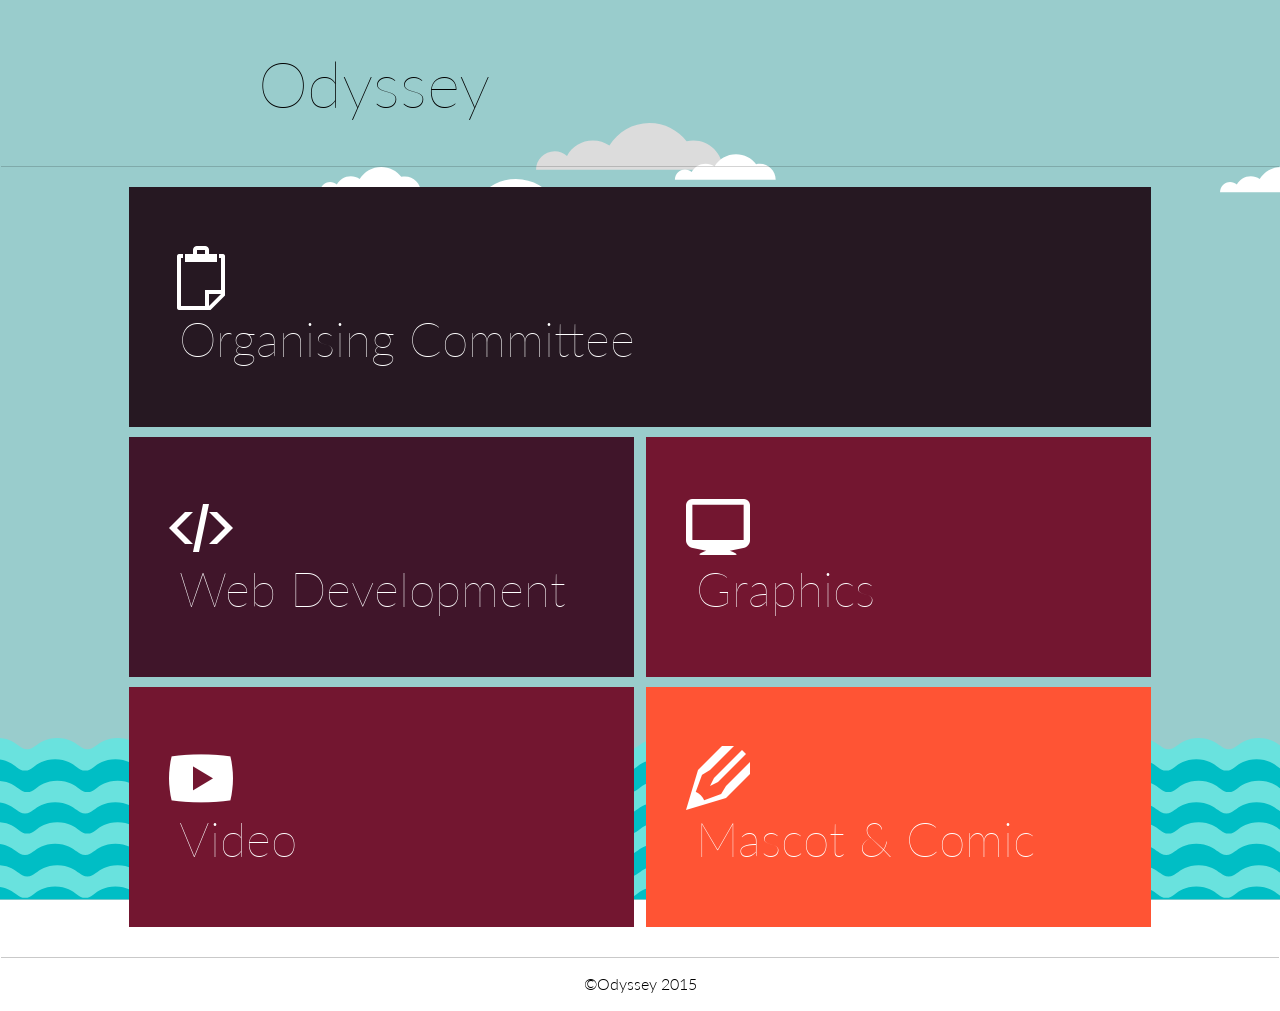
==== commit ee2aba76: "color fix photos added" ====
--- a/index.html
+++ b/index.html
@@ -22,27 +22,191 @@
 					<li class="slide1">
 						<ul>
 							<li class="icon-copy"></li>
-							<li>Organising Team</li>
+							<li>Organising Committee</li>
 						</ul>
 						<div class="expand">
 							<span class="close">close</span>
 							<section id="grid">
-								<a href="#" data-path-hover="m 0,0 0,47.7775 c 24.580441,3.12569 55.897012,-8.199417 90,-8.199417 34.10299,0 65.41956,11.325107 90,8.199417 L 180,0 z">
-									<figure>
-										<!--<img src="" />-->
-										<svg viewBox="0 0 180 320" preserveAspectRatio="none">
-											<path d="m 0,0 0,171.14385 c 24.580441,15.47138 55.897012,24.75772 90,24.75772 34.10299,0 65.41956,-9.28634 90,-24.75772 L 180,0 0,0 z" />
-										</svg>
-										<figcaption>
-											<h2>Name</h2>
-											<p>Position</p>
-										</figcaption>
-										<div class="move-up">
-											<div class="icon-googleplus"></div>
-											<div class="icon-facebook"></div>
-										</div>
-									</figure>
-								</a>
+								<div class="hover" data-path-hover="m 0,0 0,47.7775 c 24.580441,3.12569 55.897012,-8.199417 90,-8.199417 34.10299,0 65.41956,11.325107 90,8.199417 L 180,0 z">
+									<figure>
+										<!--<img src="" />-->
+										<svg viewBox="0 0 180 320" preserveAspectRatio="none">
+											<path d="m 0,0 0,171.14385 c 24.580441,15.47138 55.897012,24.75772 90,24.75772 34.10299,0 65.41956,-9.28634 90,-24.75772 L 180,0 0,0 z" />
+										</svg>
+										<figcaption>
+											<h2>Deepanshu Gupta</h2>
+											<p>Convener</p>
+										</figcaption>
+										<div class="move-up">
+											<a href="">
+												<div class="icon-googleplus"></div>
+											</a>
+											<a href="">
+												<div class="icon-facebook"></div>
+											</a>
+										</div>
+									</figure>
+								</div>
+								<div class="hover" data-path-hover="m 0,0 0,47.7775 c 24.580441,3.12569 55.897012,-8.199417 90,-8.199417 34.10299,0 65.41956,11.325107 90,8.199417 L 180,0 z">
+									<figure>
+										<img src="Image/shubham.jpg" />
+										<svg viewBox="0 0 180 320" preserveAspectRatio="none">
+											<path d="m 0,0 0,171.14385 c 24.580441,15.47138 55.897012,24.75772 90,24.75772 34.10299,0 65.41956,-9.28634 90,-24.75772 L 180,0 0,0 z" />
+										</svg>
+										<figcaption>
+											<h2>Shubham Agrawal</h2>
+											<p>Treasurer</p>
+										</figcaption>
+										<div class="move-up">
+											<a href="">
+												<div class="icon-googleplus"></div>
+											</a>
+											<a href="">
+												<div class="icon-facebook"></div>
+											</a>
+										</div>
+									</figure>
+								</div>
+								<div class="hover" data-path-hover="m 0,0 0,47.7775 c 24.580441,3.12569 55.897012,-8.199417 90,-8.199417 34.10299,0 65.41956,11.325107 90,8.199417 L 180,0 z">
+									<figure>
+										<img src="Image/avikal.jpg" />
+										<svg viewBox="0 0 180 320" preserveAspectRatio="none">
+											<path d="m 0,0 0,171.14385 c 24.580441,15.47138 55.897012,24.75772 90,24.75772 34.10299,0 65.41956,-9.28634 90,-24.75772 L 180,0 0,0 z" />
+										</svg>
+										<figcaption>
+											<h2>Avikal Kohli</h2>
+											<p>Sponsorship Head</p>
+										</figcaption>
+										<div class="move-up">
+											<a href="">
+												<div class="icon-googleplus"></div>
+											</a>
+											<a href="">
+												<div class="icon-facebook"></div>
+											</a>
+										</div>
+									</figure>
+								</div>
+								<div class="hover" data-path-hover="m 0,0 0,47.7775 c 24.580441,3.12569 55.897012,-8.199417 90,-8.199417 34.10299,0 65.41956,11.325107 90,8.199417 L 180,0 z">
+									<figure>
+										<img src="Image/prateek.jpg" />
+										<svg viewBox="0 0 180 320" preserveAspectRatio="none">
+											<path d="m 0,0 0,171.14385 c 24.580441,15.47138 55.897012,24.75772 90,24.75772 34.10299,0 65.41956,-9.28634 90,-24.75772 L 180,0 0,0 z" />
+										</svg>
+										<figcaption>
+											<h2>Prateek Singh</h2>
+											<p>Publicity Head</p>
+										</figcaption>
+										<div class="move-up">
+											<a href="">
+												<div class="icon-googleplus"></div>
+											</a>
+											<a href="">
+												<div class="icon-facebook"></div>
+											</a>
+										</div>
+									</figure>
+								</div>
+								<div class="hover" data-path-hover="m 0,0 0,47.7775 c 24.580441,3.12569 55.897012,-8.199417 90,-8.199417 34.10299,0 65.41956,11.325107 90,8.199417 L 180,0 z">
+									<figure>
+										<img src="Image/srishti.jpg" />
+										<svg viewBox="0 0 180 320" preserveAspectRatio="none">
+											<path d="m 0,0 0,171.14385 c 24.580441,15.47138 55.897012,24.75772 90,24.75772 34.10299,0 65.41956,-9.28634 90,-24.75772 L 180,0 0,0 z" />
+										</svg>
+										<figcaption>
+											<h2>Srishti Sengupta</h2>
+											<p>Design Head</p>
+										</figcaption>
+										<div class="move-up">
+											<a href="">
+												<div class="icon-googleplus"></div>
+											</a>
+											<a href="https://www.facebook.com/srishti.sengupta.18">
+												<div class="icon-facebook"></div>
+											</a>
+										</div>
+									</figure>
+								</div>
+								<div class="hover" data-path-hover="m 0,0 0,47.7775 c 24.580441,3.12569 55.897012,-8.199417 90,-8.199417 34.10299,0 65.41956,11.325107 90,8.199417 L 180,0 z">
+									<figure>
+										<img src="Image/deepali.jpg" />
+										<svg viewBox="0 0 180 320" preserveAspectRatio="none">
+											<path d="m 0,0 0,171.14385 c 24.580441,15.47138 55.897012,24.75772 90,24.75772 34.10299,0 65.41956,-9.28634 90,-24.75772 L 180,0 0,0 z" />
+										</svg>
+										<figcaption>
+											<h2>Deepali Kishnani</h2>
+											<p>Hospitality Head</p>
+										</figcaption>
+										<div class="move-up">
+											<a href="">
+												<div class="icon-googleplus"></div>
+											</a>
+											<a href="">
+												<div class="icon-facebook"></div>
+											</a>
+										</div>
+									</figure>
+								</div>
+								<div class="hover" data-path-hover="m 0,0 0,47.7775 c 24.580441,3.12569 55.897012,-8.199417 90,-8.199417 34.10299,0 65.41956,11.325107 90,8.199417 L 180,0 z">
+									<figure>
+										<img src="Image/ishita1.jpg" />
+										<svg viewBox="0 0 180 320" preserveAspectRatio="none">
+											<path d="m 0,0 0,171.14385 c 24.580441,15.47138 55.897012,24.75772 90,24.75772 34.10299,0 65.41956,-9.28634 90,-24.75772 L 180,0 0,0 z" />
+										</svg>
+										<figcaption>
+											<h2>Ishita Ahlawat</h2>
+											<p>Events Head</p>
+										</figcaption>
+										<div class="move-up">
+											<a href="">
+												<div class="icon-googleplus"></div>
+											</a>
+											<a href="">
+												<div class="icon-facebook"></div>
+											</a>
+										</div>
+									</figure>
+								</div>
+								<div class="hover" data-path-hover="m 0,0 0,47.7775 c 24.580441,3.12569 55.897012,-8.199417 90,-8.199417 34.10299,0 65.41956,11.325107 90,8.199417 L 180,0 z">
+									<figure>
+										<!--<img src="" />-->
+										<svg viewBox="0 0 180 320" preserveAspectRatio="none">
+											<path d="m 0,0 0,171.14385 c 24.580441,15.47138 55.897012,24.75772 90,24.75772 34.10299,0 65.41956,-9.28634 90,-24.75772 L 180,0 0,0 z" />
+										</svg>
+										<figcaption>
+											<h2>Mayank Vaccher</h2>
+											<p>Creative Head</p>
+										</figcaption>
+										<div class="move-up">
+											<a href="">
+												<div class="icon-googleplus"></div>
+											</a>
+											<a href="">
+												<div class="icon-facebook"></div>
+											</a>
+										</div>
+									</figure>
+								</div>
+								<div class="hover" data-path-hover="m 0,0 0,47.7775 c 24.580441,3.12569 55.897012,-8.199417 90,-8.199417 34.10299,0 65.41956,11.325107 90,8.199417 L 180,0 z">
+									<figure>
+										<img src="Image/shivangi.jpg" />
+										<svg viewBox="0 0 180 320" preserveAspectRatio="none">
+											<path d="m 0,0 0,171.14385 c 24.580441,15.47138 55.897012,24.75772 90,24.75772 34.10299,0 65.41956,-9.28634 90,-24.75772 L 180,0 0,0 z" />
+										</svg>
+										<figcaption>
+											<h2>Shivangi Mehra</h2>
+											<p>Media Head</p>
+										</figcaption>
+										<div class="move-up">
+											<a href="">
+												<div class="icon-googleplus"></div>
+											</a>
+											<a href="">
+												<div class="icon-facebook"></div>
+											</a>
+										</div>
+									</figure>
+								</div>
 
 							</section>
 
@@ -57,21 +221,183 @@
 					<li class="slide2">
 						<ul>
 							<li class="icon-code"></li>
-							<li>Web Dev. Team</li>
+							<li>Web Development</li>
 						</ul>
 						<div class="expand">
 							<span class="close">close</span>
-
+							<section id="grid">
+								<div class="hover" data-path-hover="m 0,0 0,47.7775 c 24.580441,3.12569 55.897012,-8.199417 90,-8.199417 34.10299,0 65.41956,11.325107 90,8.199417 L 180,0 z">
+									<figure>
+										<!--<img src="" />-->
+										<svg viewBox="0 0 180 320" preserveAspectRatio="none">
+											<path d="m 0,0 0,171.14385 c 24.580441,15.47138 55.897012,24.75772 90,24.75772 34.10299,0 65.41956,-9.28634 90,-24.75772 L 180,0 0,0 z" />
+										</svg>
+										<figcaption>
+											<h2>Aneesh Dogra</h2>
+											<p>Web Team Head</p>
+										</figcaption>
+										<div class="move-up">
+											<a href="">
+												<div class="icon-googleplus"></div>
+											</a>
+											<a href="">
+												<div class="icon-facebook"></div>
+											</a>
+										</div>
+									</figure>
+								</div>
+								<div class="hover" data-path-hover="m 0,0 0,47.7775 c 24.580441,3.12569 55.897012,-8.199417 90,-8.199417 34.10299,0 65.41956,11.325107 90,8.199417 L 180,0 z">
+									<figure>
+										<!--<img src="" />-->
+										<svg viewBox="0 0 180 320" preserveAspectRatio="none">
+											<path d="m 0,0 0,171.14385 c 24.580441,15.47138 55.897012,24.75772 90,24.75772 34.10299,0 65.41956,-9.28634 90,-24.75772 L 180,0 0,0 z" />
+										</svg>
+										<figcaption>
+											<h2>Naman Gupta</h2>
+											<p>Website Design</p> 
+										</figcaption>
+										<div class="move-up">
+											<a href="">
+												<div class="icon-googleplus"></div>
+											</a>
+											<a href="">
+												<div class="icon-facebook"></div>
+											</a>
+										</div>
+									</figure>
+								</div>
+								<div class="hover" data-path-hover="m 0,0 0,47.7775 c 24.580441,3.12569 55.897012,-8.199417 90,-8.199417 34.10299,0 65.41956,11.325107 90,8.199417 L 180,0 z">
+									<figure>
+										<!--<img src="" />-->
+										<svg viewBox="0 0 180 320" preserveAspectRatio="none">
+											<path d="m 0,0 0,171.14385 c 24.580441,15.47138 55.897012,24.75772 90,24.75772 34.10299,0 65.41956,-9.28634 90,-24.75772 L 180,0 0,0 z" />
+										</svg>
+										<figcaption>
+											<h2>Atul Jain</h2>
+											<p>Website Design</p>
+										</figcaption>
+										<div class="move-up">
+											<a href="">
+												<div class="icon-googleplus"></div>
+											</a>
+											<a href="">
+												<div class="icon-facebook"></div>
+											</a>
+										</div>
+									</figure>
+								</div>
+								<div class="hover" data-path-hover="m 0,0 0,47.7775 c 24.580441,3.12569 55.897012,-8.199417 90,-8.199417 34.10299,0 65.41956,11.325107 90,8.199417 L 180,0 z">
+									<figure>
+										<!--<img src="" />-->
+										<svg viewBox="0 0 180 320" preserveAspectRatio="none">
+											<path d="m 0,0 0,171.14385 c 24.580441,15.47138 55.897012,24.75772 90,24.75772 34.10299,0 65.41956,-9.28634 90,-24.75772 L 180,0 0,0 z" />
+										</svg>
+										<figcaption>
+											<h2>Karan Barsiwal</h2>
+											<p>Website Design</p>
+										</figcaption>
+										<div class="move-up">
+											<a href="">
+												<div class="icon-googleplus"></div>
+											</a>
+											<a href="">
+												<div class="icon-facebook"></div>
+											</a>
+										</div>
+									</figure>
+								</div>
+								<div class="hover" data-path-hover="m 0,0 0,47.7775 c 24.580441,3.12569 55.897012,-8.199417 90,-8.199417 34.10299,0 65.41956,11.325107 90,8.199417 L 180,0 z">
+									<figure>
+										<!--<img src="" />-->
+										<svg viewBox="0 0 180 320" preserveAspectRatio="none">
+											<path d="m 0,0 0,171.14385 c 24.580441,15.47138 55.897012,24.75772 90,24.75772 34.10299,0 65.41956,-9.28634 90,-24.75772 L 180,0 0,0 z" />
+										</svg>
+										<figcaption>
+											<h2>Soumya Sharma</h2>
+											<p>Website Design</p>
+										</figcaption>
+										<div class="move-up">
+											<a href="">
+												<div class="icon-googleplus"></div>
+											</a>
+											<a href="">
+												<div class="icon-facebook"></div>
+											</a>
+										</div>
+									</figure>
+								</div>
+							</section>
 						</div>
 					</li>
 					<li class="slide3">
 						<ul>
 							<li class="icon-screen"></li>
-							<li>Graphics Team</li>
+							<li>Graphics</li>
 						</ul>
 						<div class="expand">
 							<span class="close">close</span>
-
+							<section id="grid">
+								<div class="hover" data-path-hover="m 0,0 0,47.7775 c 24.580441,3.12569 55.897012,-8.199417 90,-8.199417 34.10299,0 65.41956,11.325107 90,8.199417 L 180,0 z">
+									<figure>
+										<!--<img src="" />-->
+										<svg viewBox="0 0 180 320" preserveAspectRatio="none">
+											<path d="m 0,0 0,171.14385 c 24.580441,15.47138 55.897012,24.75772 90,24.75772 34.10299,0 65.41956,-9.28634 90,-24.75772 L 180,0 0,0 z" />
+										</svg>
+										<figcaption>
+											<h2>Kartik Gupta</h2>
+											<p>Graphics Team Head</p>
+										</figcaption>
+										<div class="move-up">
+											<a href="">
+												<div class="icon-googleplus"></div>
+											</a>
+											<a href="">
+												<div class="icon-facebook"></div>
+											</a>
+										</div>
+									</figure>
+								</div>
+								<div class="hover" data-path-hover="m 0,0 0,47.7775 c 24.580441,3.12569 55.897012,-8.199417 90,-8.199417 34.10299,0 65.41956,11.325107 90,8.199417 L 180,0 z">
+									<figure>
+										<!--<img src="" />-->
+										<svg viewBox="0 0 180 320" preserveAspectRatio="none">
+											<path d="m 0,0 0,171.14385 c 24.580441,15.47138 55.897012,24.75772 90,24.75772 34.10299,0 65.41956,-9.28634 90,-24.75772 L 180,0 0,0 z" />
+										</svg>
+										<figcaption>
+											<h2>Madhav Varma</h2>
+											<p>Graphics</p>
+										</figcaption>
+										<div class="move-up">
+											<a href="">
+												<div class="icon-googleplus"></div>
+											</a>
+											<a href="">
+												<div class="icon-facebook"></div>
+											</a>
+										</div>
+									</figure>
+								</div>
+								<div class="hover" data-path-hover="m 0,0 0,47.7775 c 24.580441,3.12569 55.897012,-8.199417 90,-8.199417 34.10299,0 65.41956,11.325107 90,8.199417 L 180,0 z">
+									<figure>
+										<!--<img src="" />-->
+										<svg viewBox="0 0 180 320" preserveAspectRatio="none">
+											<path d="m 0,0 0,171.14385 c 24.580441,15.47138 55.897012,24.75772 90,24.75772 34.10299,0 65.41956,-9.28634 90,-24.75772 L 180,0 0,0 z" />
+										</svg>
+										<figcaption>
+											<h2>Sakti Saurav</h2>
+											<p>Web Graphics</p>
+										</figcaption>
+										<div class="move-up">
+											<a href="">
+												<div class="icon-googleplus"></div>
+											</a>
+											<a href="">
+												<div class="icon-facebook"></div>
+											</a>
+										</div>
+									</figure>
+								</div>
+							</section>
 						</div>
 					</li>
 				</div>
@@ -79,21 +405,264 @@
 					<li class="slide4">
 						<ul>
 							<li class="icon-play"></li>
-							<li>Video Team</li>
+							<li>Video</li>
 						</ul>
 						<div class="expand">
 							<span class="close">close</span>
-
+							<section id="grid">
+								<div class="hover" data-path-hover="m 0,0 0,47.7775 c 24.580441,3.12569 55.897012,-8.199417 90,-8.199417 34.10299,0 65.41956,11.325107 90,8.199417 L 180,0 z">
+									<figure>
+										<!--<img src="" />-->
+										<svg viewBox="0 0 180 320" preserveAspectRatio="none">
+											<path d="m 0,0 0,171.14385 c 24.580441,15.47138 55.897012,24.75772 90,24.75772 34.10299,0 65.41956,-9.28634 90,-24.75772 L 180,0 0,0 z" />
+										</svg>
+										<figcaption>
+											<h2>Jalaj Pandey</h2>
+											<p>Video Team Head</p>
+										</figcaption>
+										<div class="move-up">
+											<a href="">
+												<div class="icon-googleplus"></div>
+											</a>
+											<a href="">
+												<div class="icon-facebook"></div>
+											</a>
+										</div>
+									</figure>
+								</div>
+								<div class="hover" data-path-hover="m 0,0 0,47.7775 c 24.580441,3.12569 55.897012,-8.199417 90,-8.199417 34.10299,0 65.41956,11.325107 90,8.199417 L 180,0 z">
+									<figure>
+										<img src="Image/paarth.jpg" />
+										<svg viewBox="0 0 180 320" preserveAspectRatio="none">
+											<path d="m 0,0 0,171.14385 c 24.580441,15.47138 55.897012,24.75772 90,24.75772 34.10299,0 65.41956,-9.28634 90,-24.75772 L 180,0 0,0 z" />
+										</svg>
+										<figcaption>
+											<h2>Paarth Arora</h2>
+											<p>Video Editor</p>
+										</figcaption>
+										<div class="move-up">
+											<a href="">
+												<div class="icon-googleplus"></div>
+											</a>
+											<a href="">
+												<div class="icon-facebook"></div>
+											</a>
+										</div>
+									</figure>
+								</div>
+								<div class="hover" data-path-hover="m 0,0 0,47.7775 c 24.580441,3.12569 55.897012,-8.199417 90,-8.199417 34.10299,0 65.41956,11.325107 90,8.199417 L 180,0 z">
+									<figure>
+										<!--<img src="" />-->
+										<svg viewBox="0 0 180 320" preserveAspectRatio="none">
+											<path d="m 0,0 0,171.14385 c 24.580441,15.47138 55.897012,24.75772 90,24.75772 34.10299,0 65.41956,-9.28634 90,-24.75772 L 180,0 0,0 z" />
+										</svg>
+										<figcaption>
+											<h2>Akshat Sinha</h2>
+											<p>Video Editor</p>
+										</figcaption>
+										<div class="move-up">
+											<a href="">
+												<div class="icon-googleplus"></div>
+											</a>
+											<a href="">
+												<div class="icon-facebook"></div>
+											</a>
+										</div>
+									</figure>
+								</div>
+								<div class="hover" data-path-hover="m 0,0 0,47.7775 c 24.580441,3.12569 55.897012,-8.199417 90,-8.199417 34.10299,0 65.41956,11.325107 90,8.199417 L 180,0 z">
+									<figure>
+										<!--<img src="" />-->
+										<svg viewBox="0 0 180 320" preserveAspectRatio="none">
+											<path d="m 0,0 0,171.14385 c 24.580441,15.47138 55.897012,24.75772 90,24.75772 34.10299,0 65.41956,-9.28634 90,-24.75772 L 180,0 0,0 z" />
+										</svg>
+										<figcaption>
+											<h2>Sahar</h2>
+											<p>Video Editor</p>
+										</figcaption>
+										<div class="move-up">
+											<a href="">
+												<div class="icon-googleplus"></div>
+											</a>
+											<a href="">
+												<div class="icon-facebook"></div>
+											</a>
+										</div>
+									</figure>
+								</div>
+								<div class="hover" data-path-hover="m 0,0 0,47.7775 c 24.580441,3.12569 55.897012,-8.199417 90,-8.199417 34.10299,0 65.41956,11.325107 90,8.199417 L 180,0 z">
+									<figure>
+										<!--<img src="" />-->
+										<svg viewBox="0 0 180 320" preserveAspectRatio="none">
+											<path d="m 0,0 0,171.14385 c 24.580441,15.47138 55.897012,24.75772 90,24.75772 34.10299,0 65.41956,-9.28634 90,-24.75772 L 180,0 0,0 z" />
+										</svg>
+										<figcaption>
+											<h2>Gursimran Singh</h2>
+											<p>Animators</p>
+										</figcaption>
+										<div class="move-up">
+											<a href="">
+												<div class="icon-googleplus"></div>
+											</a>
+											<a href="">
+												<div class="icon-facebook"></div>
+											</a>
+										</div>
+									</figure>
+								</div>
+								<div class="hover fix" data-path-hover="m 0,0 0,47.7775 c 24.580441,3.12569 55.897012,-8.199417 90,-8.199417 34.10299,0 65.41956,11.325107 90,8.199417 L 180,0 z">
+									<figure>
+										<!--<img src="" />-->
+										<svg viewBox="0 0 180 320" preserveAspectRatio="none">
+											<path d="m 0,0 0,171.14385 c 24.580441,15.47138 55.897012,24.75772 90,24.75772 34.10299,0 65.41956,-9.28634 90,-24.75772 L 180,0 0,0 z" />
+										</svg>
+										<figcaption>
+											<h2>Mandeep Singh</h2>
+											<p>Animator</p>
+										</figcaption>
+										<div class="move-up">
+											<a href="">
+												<div class="icon-googleplus"></div>
+											</a>
+											<a href="">
+												<div class="icon-facebook"></div>
+											</a>
+										</div>
+									</figure>
+								</div>
+							</section>
 						</div>
 					</li>
 					<li class="slide5">
 						<ul>
 							<li class="icon-pencil"></li>
-							<li>Mascot & Comic Team</li>
+							<li>Mascot & Comic</li>
 						</ul>
 						<div class="expand">
 							<span class="close">close</span>
-
+							<section id="grid">
+								<div class="hover" data-path-hover="m 0,0 0,47.7775 c 24.580441,3.12569 55.897012,-8.199417 90,-8.199417 34.10299,0 65.41956,11.325107 90,8.199417 L 180,0 z">
+									<figure>
+										<!--<img src="" />-->
+										<svg viewBox="0 0 180 320" preserveAspectRatio="none">
+											<path d="m 0,0 0,171.14385 c 24.580441,15.47138 55.897012,24.75772 90,24.75772 34.10299,0 65.41956,-9.28634 90,-24.75772 L 180,0 0,0 z" />
+										</svg>
+										<figcaption>
+											<h2>Deepak Wali</h2>
+											<p>Mascot & Comic Team Head</p>
+										</figcaption>
+										<div class="move-up">
+											<a href="">
+												<div class="icon-googleplus"></div>
+											</a>
+											<a href="">
+												<div class="icon-facebook"></div>
+											</a>
+										</div>
+									</figure>
+								</div>
+								<div class="hover" data-path-hover="m 0,0 0,47.7775 c 24.580441,3.12569 55.897012,-8.199417 90,-8.199417 34.10299,0 65.41956,11.325107 90,8.199417 L 180,0 z">
+									<figure>
+										<!--<img src="" />-->
+										<svg viewBox="0 0 180 320" preserveAspectRatio="none">
+											<path d="m 0,0 0,171.14385 c 24.580441,15.47138 55.897012,24.75772 90,24.75772 34.10299,0 65.41956,-9.28634 90,-24.75772 L 180,0 0,0 z" />
+										</svg>
+										<figcaption>
+											<h2>Paurush Rathi</h2>
+											<p>Illustrator</p>
+										</figcaption>
+										<div class="move-up">
+											<a href="">
+												<div class="icon-googleplus"></div>
+											</a>
+											<a href="">
+												<div class="icon-facebook"></div>
+											</a>
+										</div>
+									</figure>
+								</div>
+								<div class="hover" data-path-hover="m 0,0 0,47.7775 c 24.580441,3.12569 55.897012,-8.199417 90,-8.199417 34.10299,0 65.41956,11.325107 90,8.199417 L 180,0 z">
+									<figure>
+										<img src="Image/anwesh.jpg" />
+										<svg viewBox="0 0 180 320" preserveAspectRatio="none">
+											<path d="m 0,0 0,171.14385 c 24.580441,15.47138 55.897012,24.75772 90,24.75772 34.10299,0 65.41956,-9.28634 90,-24.75772 L 180,0 0,0 z" />
+										</svg>
+										<figcaption>
+											<h2>Anwesh Sahoo</h2>
+											<p>Illustrator</p>
+										</figcaption>
+										<div class="move-up">
+											<a href="">
+												<div class="icon-googleplus"></div>
+											</a>
+											<a href="">
+												<div class="icon-facebook"></div>
+											</a>
+										</div>
+									</figure>
+								</div>
+								<div class="hover" data-path-hover="m 0,0 0,47.7775 c 24.580441,3.12569 55.897012,-8.199417 90,-8.199417 34.10299,0 65.41956,11.325107 90,8.199417 L 180,0 z">
+									<figure>
+										<!--<img src="" />-->
+										<svg viewBox="0 0 180 320" preserveAspectRatio="none">
+											<path d="m 0,0 0,171.14385 c 24.580441,15.47138 55.897012,24.75772 90,24.75772 34.10299,0 65.41956,-9.28634 90,-24.75772 L 180,0 0,0 z" />
+										</svg>
+										<figcaption>
+											<h2>Himanshu Pahadia</h2>
+											<p>Illustrator</p>
+										</figcaption>
+										<div class="move-up">
+											<a href="">
+												<div class="icon-googleplus"></div>
+											</a>
+											<a href="">
+												<div class="icon-facebook"></div>
+											</a>
+										</div>
+									</figure>
+								</div>
+								<div class="hover" data-path-hover="m 0,0 0,47.7775 c 24.580441,3.12569 55.897012,-8.199417 90,-8.199417 34.10299,0 65.41956,11.325107 90,8.199417 L 180,0 z">
+									<figure>
+										<!--<img src="" />-->
+										<svg viewBox="0 0 180 320" preserveAspectRatio="none">
+											<path d="m 0,0 0,171.14385 c 24.580441,15.47138 55.897012,24.75772 90,24.75772 34.10299,0 65.41956,-9.28634 90,-24.75772 L 180,0 0,0 z" />
+										</svg>
+										<figcaption>
+											<h2>Nitin</h2>
+											<p>Illustrator</p>
+										</figcaption>
+										<div class="move-up">
+											<a href="">
+												<div class="icon-googleplus"></div>
+											</a>
+											<a href="">
+												<div class="icon-facebook"></div>
+											</a>
+										</div>
+									</figure>
+								</div>
+								<div class="hover fix" data-path-hover="m 0,0 0,47.7775 c 24.580441,3.12569 55.897012,-8.199417 90,-8.199417 34.10299,0 65.41956,11.325107 90,8.199417 L 180,0 z">
+									<figure>
+										<!--<img src="" />-->
+										<svg viewBox="0 0 180 320" preserveAspectRatio="none">
+											<path d="m 0,0 0,171.14385 c 24.580441,15.47138 55.897012,24.75772 90,24.75772 34.10299,0 65.41956,-9.28634 90,-24.75772 L 180,0 0,0 z" />
+										</svg>
+										<figcaption>
+											<h2>Nehel Gulati</h2>
+											<p>Illustrator</p>
+										</figcaption>
+										<div class="move-up">
+											<a href="">
+												<div class="icon-googleplus"></div>
+											</a>
+											<a href="">
+												<div class="icon-facebook"></div>
+											</a>
+										</div>
+									</figure>
+								</div>
+								
+							</section>
 						</div>
 					</li>
 				</div>
--- a/Css/style.css
+++ b/Css/style.css
@@ -551,43 +551,43 @@
 }
 /* line 66, _teamBlocks.scss */
 .container .ct-grid .slide1 {
-  background: #ff6549;
+  background: #261822;
 }
 /* line 68, _teamBlocks.scss */
 .container .ct-grid .slide1 .expand {
-  background-color: #ff6549;
+  background-color: #261822;
 }
 /* line 72, _teamBlocks.scss */
 .container .ct-grid .slide2 {
-  background: #17f46c;
+  background: #40152a;
 }
 /* line 74, _teamBlocks.scss */
 .container .ct-grid .slide2 .expand {
-  background-color: #17f46c;
+  background-color: #40152a;
 }
 /* line 78, _teamBlocks.scss */
 .container .ct-grid .slide3 {
-  background: #73c1f8;
+  background: #731630;
 }
 /* line 80, _teamBlocks.scss */
 .container .ct-grid .slide3 .expand {
-  background-color: #73c1f8;
+  background-color: #731630;
 }
 /* line 84, _teamBlocks.scss */
 .container .ct-grid .slide4 {
-  background: #de73f8;
+  background: #731630;
 }
 /* line 86, _teamBlocks.scss */
 .container .ct-grid .slide4 .expand {
-  background-color: #de73f8;
+  background-color: #731630;
 }
 /* line 90, _teamBlocks.scss */
 .container .ct-grid .slide5 {
-  background: #ffcb00;
+  background: #ff5434;
 }
 /* line 92, _teamBlocks.scss */
 .container .ct-grid .slide5 .expand {
-  background-color: #ffcb00;
+  background-color: #ff5434;
 }
 /* line 96, _teamBlocks.scss */
 .container .ct-grid [class^="slide"] > ul {
@@ -648,6 +648,7 @@
 /* line 146, _teamBlocks.scss */
 .container .close:before {
   content: 'x';
+  color: white;
   font-weight: 100;
   position: absolute;
   top: 0;
@@ -660,7 +661,7 @@
   text-indent: 0px;
 }
 
-/* line 160, _teamBlocks.scss */
+/* line 161, _teamBlocks.scss */
 footer {
   padding-bottom: 1px;
   height: 25%;
@@ -677,11 +678,17 @@
 }
 
 /* line 2, style.scss */
+a {
+  text-decoration: none;
+  color: black;
+}
+
+/* line 6, style.scss */
 .expand {
-  overflow: scroll;
+  overflow: auto;
   overflow-x: hidden;
 }
-/* line 5, style.scss */
+/* line 9, style.scss */
 .expand > section {
   margin: 40px auto 120px;
   max-width: 1200px;
@@ -690,22 +697,26 @@
   flex-wrap: wrap;
   justify-content: center;
 }
-/* line 6, style.scss */
+/* line 10, style.scss */
 .expand > section figcaption, .expand > section figcaption h2, .expand > section figcaption p {
   backface-visibility: hidden;
 }
-/* line 15, style.scss */
-.expand > section > a {
+/* line 19, style.scss */
+.expand > section .hover {
   max-width: 250px;
   width: 25%;
   color: #333;
   display: block;
 }
-/* line 21, style.scss */
-.expand > section > a:nth-child(odd) {
+/* line 25, style.scss */
+.expand > section .hover:nth-child(odd) {
   margin: 30px 0 -30px 0;
 }
-/* line 24, style.scss */
+/* line 28, style.scss */
+.expand > section .fix {
+  margin-top: 60px;
+}
+/* line 31, style.scss */
 .expand > section figcaption {
   position: absolute;
   top: 0;
@@ -715,7 +726,7 @@
   height: 100%;
   text-align: center;
 }
-/* line 32, style.scss */
+/* line 39, style.scss */
 .expand > section figcaption h2 {
   margin: 0 0 20px 0;
   color: #3498db;
@@ -726,7 +737,7 @@
   transition: transform 0.3s;
   transform: translateY(50px);
 }
-/* line 42, style.scss */
+/* line 49, style.scss */
 .expand > section figcaption p {
   padding: 0 20px;
   color: #aaa;
@@ -734,7 +745,7 @@
   transition: opacity 0.3s, transform 0.3s;
   transform: translateY(50px);
 }
-/* line 50, style.scss */
+/* line 57, style.scss */
 .expand > section figure {
   position: relative;
   overflow: hidden;
@@ -742,15 +753,20 @@
   height: 400px;
   background: #333;
 }
-/* line 56, style.scss */
+/* line 63, style.scss */
 .expand > section figure img {
-  position: relative;
+  position: absolute;
+  top: 0;
+  bottom: 0;
+  left: 0;
+  right: 0;
+  margin: auto;
   display: block;
   width: 100%;
   opacity: 0.7;
   transition: opacity 0.3s;
 }
-/* line 63, style.scss */
+/* line 75, style.scss */
 .expand > section figure .move-up {
   position: absolute;
   bottom: -36px;
@@ -761,29 +777,29 @@
   justify-content: center;
   transition: bottom 0.3s;
 }
-/* line 72, style.scss */
+/* line 84, style.scss */
 .expand > section figure .move-up div {
   text-align: center;
   height: 100%;
   margin: 5px;
 }
-/* line 78, style.scss */
-.expand > section figure .move-up div:first-child:before {
+/* line 89, style.scss */
+.expand > section figure .move-up a:first-child div:before {
   color: #dd4b39;
   font-size: 1.6em;
 }
-/* line 82, style.scss */
-.expand > section figure .move-up div:last-child:before {
+/* line 93, style.scss */
+.expand > section figure .move-up a:last-child div:before {
   color: #3B5998;
   font-size: 1.6em;
 }
-/* line 87, style.scss */
+/* line 98, style.scss */
 .expand > section figure .move-up:after {
   display: table;
   content: "";
   clear: both;
 }
-/* line 93, style.scss */
+/* line 104, style.scss */
 .expand > section svg {
   position: absolute;
   top: -1px;
@@ -792,24 +808,24 @@
   width: 100%;
   height: 100%;
 }
-/* line 100, style.scss */
+/* line 111, style.scss */
 .expand > section svg path {
   fill: #fff;
 }
-/* line 104, style.scss */
-.expand > section a:hover figure img {
+/* line 115, style.scss */
+.expand > section .hover:hover figure img {
   opacity: 1;
 }
-/* line 108, style.scss */
-.expand > section a:hover figcaption h2,
-.expand > section a:hover figcaption p {
+/* line 119, style.scss */
+.expand > section .hover:hover figcaption h2,
+.expand > section .hover:hover figcaption p {
   transform: translateY(0);
 }
-/* line 111, style.scss */
-.expand > section a:hover figcaption p {
+/* line 122, style.scss */
+.expand > section .hover:hover figcaption p {
   opacity: 0;
 }
-/* line 114, style.scss */
-.expand > section a:hover .move-up {
+/* line 125, style.scss */
+.expand > section .hover:hover .move-up {
   bottom: 0;
 }
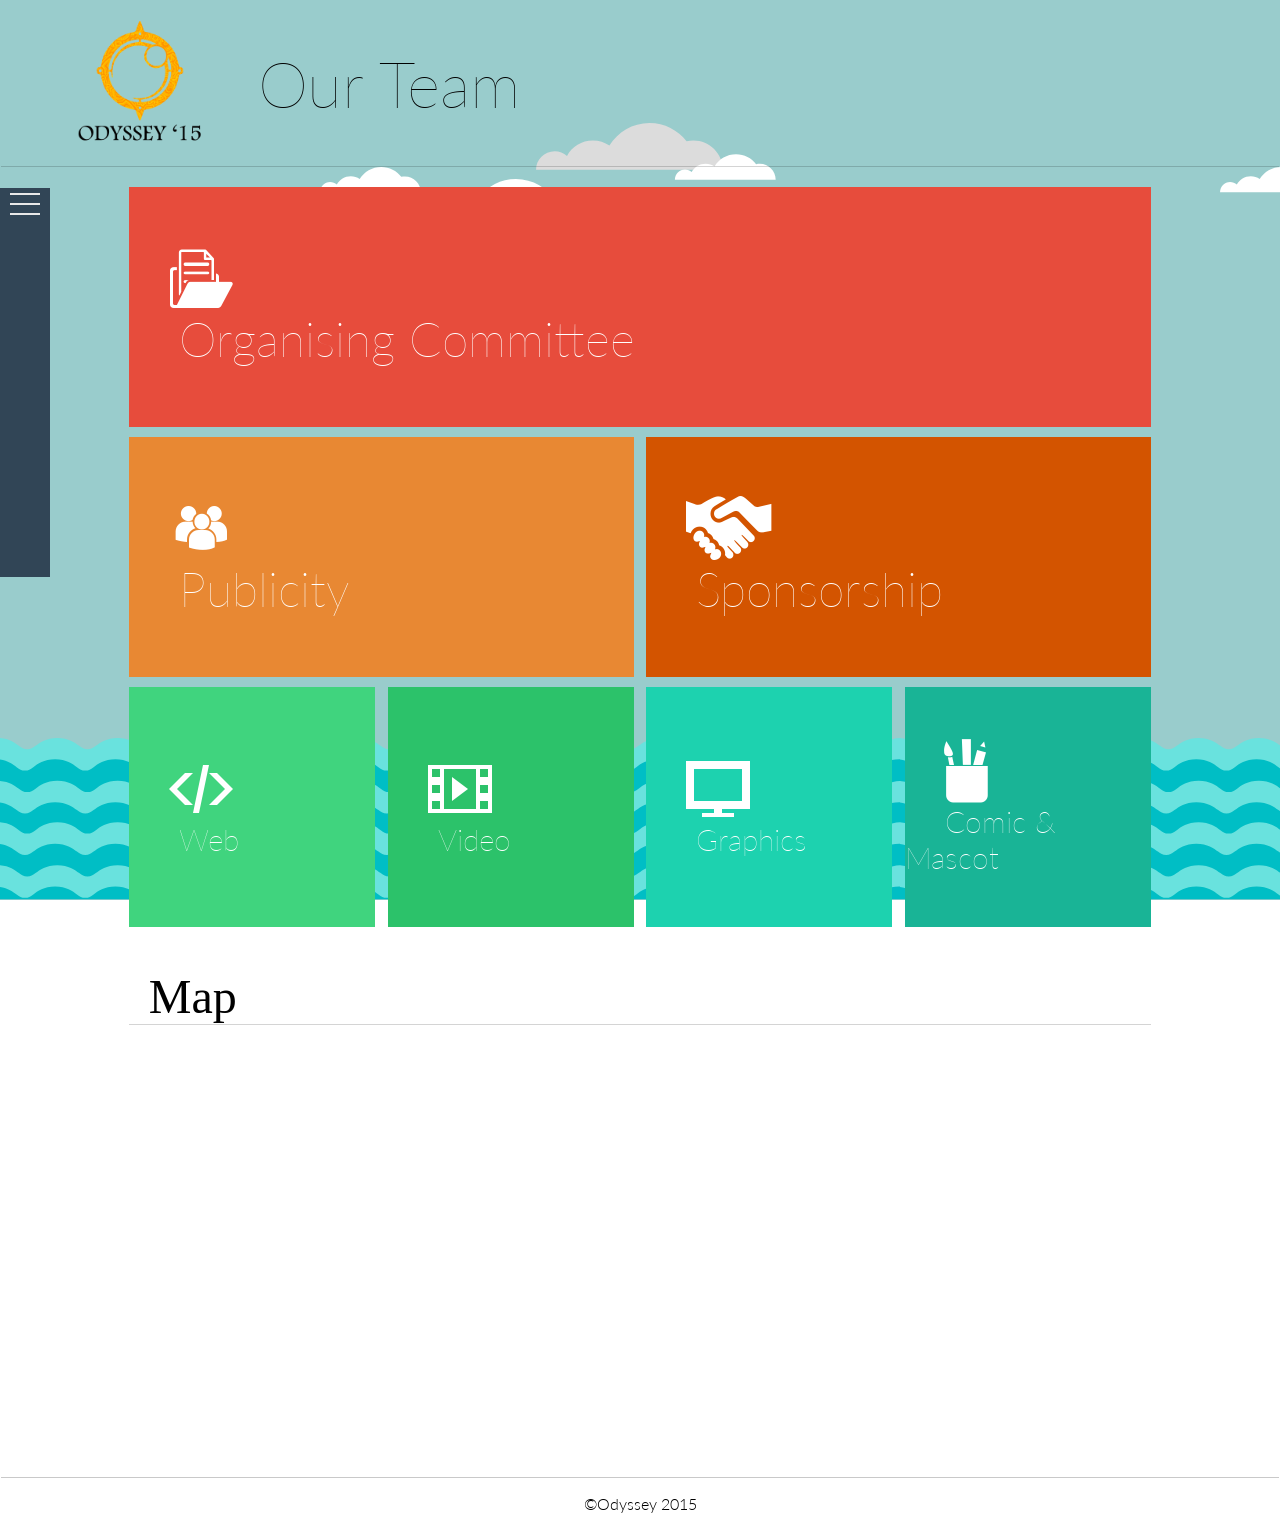
==== commit 44c73de4: "final" ====
--- a/index.html
+++ b/index.html
@@ -9,19 +9,44 @@
 	<script src="js/jquery.js"></script>
 	<script src="js/snap.svg-min.js"></script>
 	<link href='http://fonts.googleapis.com/css?family=Lato:400,300,100' rel='stylesheet' type='text/css'>
+	<script src="https://maps.googleapis.com/maps/api/js"></script>
+
 </head>
 
 <body>
+	<nav id="menu" class="menu">
+		<button class="menu__handle"><span>Menu</span>
+		</button>
+		<div class="menu__inner">
+			<ul>
+				<li><a href="#"><span class="icon-info">About Us</span></a>
+				</li>
+				<li><a href="#"><span class="icon-cabinet">Categories</span></a>
+				</li>
+				<li><a href="#"><span class="icon-event-available">Events</span></a>
+				</li>
+				<li><a href="#"><span class="icon-coin-dollar">Sponsors</span></a>
+				</li>
+				<li><a href="#"><span class="icon-users">Our Team</span></a>
+				</li>
+				<li><a href="#"><span class="icon-check">Register</span></a>
+				</li>
+			</ul>
+		</div>
+	</nav>
 	<div class="container">
 		<header>
-			<h1>Odyssey</h1>
+			<h1>Our Team</h1>
+			<div class="logo" style="left: 70px; top: 17px; position:absolute; z-index: 2;">
+				<img src="Image/OdysseyBlack.png" />
+			</div>
 		</header>
 		<section>
 			<ul id="ct-grid" class="ct-grid clearfix">
 				<div>
 					<li class="slide1">
 						<ul>
-							<li class="icon-copy"></li>
+							<li class="flaticon-open131"></li>
 							<li>Organising Committee</li>
 						</ul>
 						<div class="expand">
@@ -29,59 +54,63 @@
 							<section id="grid">
 								<div class="hover" data-path-hover="m 0,0 0,47.7775 c 24.580441,3.12569 55.897012,-8.199417 90,-8.199417 34.10299,0 65.41956,11.325107 90,8.199417 L 180,0 z">
 									<figure>
-										<!--<img src="" />-->
+										<img src="Image/deepanshu1.jpg" />
 										<svg viewBox="0 0 180 320" preserveAspectRatio="none">
 											<path d="m 0,0 0,171.14385 c 24.580441,15.47138 55.897012,24.75772 90,24.75772 34.10299,0 65.41956,-9.28634 90,-24.75772 L 180,0 0,0 z" />
 										</svg>
 										<figcaption>
 											<h2>Deepanshu Gupta</h2>
 											<p>Convener</p>
-										</figcaption>
-										<div class="move-up">
-											<a href="">
-												<div class="icon-googleplus"></div>
-											</a>
-											<a href="">
-												<div class="icon-facebook"></div>
-											</a>
-										</div>
-									</figure>
-								</div>
-								<div class="hover" data-path-hover="m 0,0 0,47.7775 c 24.580441,3.12569 55.897012,-8.199417 90,-8.199417 34.10299,0 65.41956,11.325107 90,8.199417 L 180,0 z">
-									<figure>
-										<img src="Image/shubham.jpg" />
+											<p>+91-9953400300
+												<p>
+										</figcaption>
+										<div class="move-up">
+											<a href="https://plus.google.com/u/0/109348337966447803524/posts">
+												<div class="icon-googleplus"></div>
+											</a>
+											<a href="https://www.facebook.com/deepanshu.gupta.908?fref=ts">
+												<div class="icon-facebook"></div>
+											</a>
+										</div>
+									</figure>
+								</div>
+								<div class="hover" data-path-hover="m 0,0 0,47.7775 c 24.580441,3.12569 55.897012,-8.199417 90,-8.199417 34.10299,0 65.41956,11.325107 90,8.199417 L 180,0 z">
+									<figure>
+										<img src="Image/shubham1.jpg" />
 										<svg viewBox="0 0 180 320" preserveAspectRatio="none">
 											<path d="m 0,0 0,171.14385 c 24.580441,15.47138 55.897012,24.75772 90,24.75772 34.10299,0 65.41956,-9.28634 90,-24.75772 L 180,0 0,0 z" />
 										</svg>
 										<figcaption>
 											<h2>Shubham Agrawal</h2>
 											<p>Treasurer</p>
-										</figcaption>
-										<div class="move-up">
-											<a href="">
-												<div class="icon-googleplus"></div>
-											</a>
-											<a href="">
-												<div class="icon-facebook"></div>
-											</a>
-										</div>
-									</figure>
-								</div>
-								<div class="hover" data-path-hover="m 0,0 0,47.7775 c 24.580441,3.12569 55.897012,-8.199417 90,-8.199417 34.10299,0 65.41956,11.325107 90,8.199417 L 180,0 z">
-									<figure>
-										<img src="Image/avikal.jpg" />
+											<p>+91-8826165365</p>
+										</figcaption>
+										<div class="move-up">
+											<a href="https://plus.google.com/u/0/103628773710511967731/posts">
+												<div class="icon-googleplus"></div>
+											</a>
+											<a href="https://www.facebook.com/shubham.agrawal.5">
+												<div class="icon-facebook"></div>
+											</a>
+										</div>
+									</figure>
+								</div>
+								<div class="hover" data-path-hover="m 0,0 0,47.7775 c 24.580441,3.12569 55.897012,-8.199417 90,-8.199417 34.10299,0 65.41956,11.325107 90,8.199417 L 180,0 z">
+									<figure>
+										<img src="Image/avikal2.jpg" />
 										<svg viewBox="0 0 180 320" preserveAspectRatio="none">
 											<path d="m 0,0 0,171.14385 c 24.580441,15.47138 55.897012,24.75772 90,24.75772 34.10299,0 65.41956,-9.28634 90,-24.75772 L 180,0 0,0 z" />
 										</svg>
 										<figcaption>
 											<h2>Avikal Kohli</h2>
 											<p>Sponsorship Head</p>
-										</figcaption>
-										<div class="move-up">
-											<a href="">
-												<div class="icon-googleplus"></div>
-											</a>
-											<a href="">
+											<p>+91-8800661340</p>
+										</figcaption>
+										<div class="move-up">
+											<a href="https://plus.google.com/u/0/110922815454805315850/posts">
+												<div class="icon-googleplus"></div>
+											</a>
+											<a href="https://www.facebook.com/avikal.kohli?fref=ts">
 												<div class="icon-facebook"></div>
 											</a>
 										</div>
@@ -96,12 +125,13 @@
 										<figcaption>
 											<h2>Prateek Singh</h2>
 											<p>Publicity Head</p>
-										</figcaption>
-										<div class="move-up">
-											<a href="">
-												<div class="icon-googleplus"></div>
-											</a>
-											<a href="">
+											<p>+91-8447305508</p>
+										</figcaption>
+										<div class="move-up">
+											<a href="https://plus.google.com/u/0/107174715004525362782/posts">
+												<div class="icon-googleplus"></div>
+											</a>
+											<a href="https://www.facebook.com/profile.php?id=770894951&fref=ts">
 												<div class="icon-facebook"></div>
 											</a>
 										</div>
@@ -116,9 +146,10 @@
 										<figcaption>
 											<h2>Srishti Sengupta</h2>
 											<p>Design Head</p>
-										</figcaption>
-										<div class="move-up">
-											<a href="">
+											<p>+91-9555354477</p>
+										</figcaption>
+										<div class="move-up">
+											<a href="https://plus.google.com/u/0/106487406313371108516/posts">
 												<div class="icon-googleplus"></div>
 											</a>
 											<a href="https://www.facebook.com/srishti.sengupta.18">
@@ -129,80 +160,128 @@
 								</div>
 								<div class="hover" data-path-hover="m 0,0 0,47.7775 c 24.580441,3.12569 55.897012,-8.199417 90,-8.199417 34.10299,0 65.41956,11.325107 90,8.199417 L 180,0 z">
 									<figure>
-										<img src="Image/deepali.jpg" />
+										<img src="Image/deepali1.jpg" />
 										<svg viewBox="0 0 180 320" preserveAspectRatio="none">
 											<path d="m 0,0 0,171.14385 c 24.580441,15.47138 55.897012,24.75772 90,24.75772 34.10299,0 65.41956,-9.28634 90,-24.75772 L 180,0 0,0 z" />
 										</svg>
 										<figcaption>
 											<h2>Deepali Kishnani</h2>
 											<p>Hospitality Head</p>
+											<p>+91-7838906158</p>
 										</figcaption>
 										<div class="move-up">
 											<a href="">
 												<div class="icon-googleplus"></div>
-											</a>
-											<a href="">
-												<div class="icon-facebook"></div>
-											</a>
-										</div>
-									</figure>
-								</div>
-								<div class="hover" data-path-hover="m 0,0 0,47.7775 c 24.580441,3.12569 55.897012,-8.199417 90,-8.199417 34.10299,0 65.41956,11.325107 90,8.199417 L 180,0 z">
-									<figure>
-										<img src="Image/ishita1.jpg" />
+												<!-- doesn't have google plus -->
+											</a>
+											<a href="https://www.facebook.com/deepali.kishnani.7?fref=ts">
+												<div class="icon-facebook"></div>
+											</a>
+										</div>
+									</figure>
+								</div>
+								<div class="hover" data-path-hover="m 0,0 0,47.7775 c 24.580441,3.12569 55.897012,-8.199417 90,-8.199417 34.10299,0 65.41956,11.325107 90,8.199417 L 180,0 z">
+									<figure>
+										<img src="Image/ishita2.jpg" />
 										<svg viewBox="0 0 180 320" preserveAspectRatio="none">
 											<path d="m 0,0 0,171.14385 c 24.580441,15.47138 55.897012,24.75772 90,24.75772 34.10299,0 65.41956,-9.28634 90,-24.75772 L 180,0 0,0 z" />
 										</svg>
 										<figcaption>
 											<h2>Ishita Ahlawat</h2>
 											<p>Events Head</p>
-										</figcaption>
-										<div class="move-up">
-											<a href="">
-												<div class="icon-googleplus"></div>
-											</a>
-											<a href="">
-												<div class="icon-facebook"></div>
-											</a>
-										</div>
-									</figure>
-								</div>
-								<div class="hover" data-path-hover="m 0,0 0,47.7775 c 24.580441,3.12569 55.897012,-8.199417 90,-8.199417 34.10299,0 65.41956,11.325107 90,8.199417 L 180,0 z">
-									<figure>
-										<!--<img src="" />-->
-										<svg viewBox="0 0 180 320" preserveAspectRatio="none">
-											<path d="m 0,0 0,171.14385 c 24.580441,15.47138 55.897012,24.75772 90,24.75772 34.10299,0 65.41956,-9.28634 90,-24.75772 L 180,0 0,0 z" />
-										</svg>
-										<figcaption>
-											<h2>Mayank Vaccher</h2>
+											<p>+91-9999482135</p>
+										</figcaption>
+										<div class="move-up">
+											<a href="https://plus.google.com/u/0/100936494321344379529/posts">
+												<div class="icon-googleplus"></div>
+											</a>
+											<a href="https://www.facebook.com/ishita.ahlawat?fref=ts">
+												<div class="icon-facebook"></div>
+											</a>
+										</div>
+									</figure>
+								</div>
+								<div class="hover" data-path-hover="m 0,0 0,47.7775 c 24.580441,3.12569 55.897012,-8.199417 90,-8.199417 34.10299,0 65.41956,11.325107 90,8.199417 L 180,0 z">
+									<figure>
+										<img src="Image/mayank1.jpg" />
+										<svg viewBox="0 0 180 320" preserveAspectRatio="none">
+											<path d="m 0,0 0,171.14385 c 24.580441,15.47138 55.897012,24.75772 90,24.75772 34.10299,0 65.41956,-9.28634 90,-24.75772 L 180,0 0,0 z" />
+										</svg>
+										<figcaption>
+											<h2>Mayank Vachher</h2>
 											<p>Creative Head</p>
-										</figcaption>
-										<div class="move-up">
-											<a href="">
-												<div class="icon-googleplus"></div>
-											</a>
-											<a href="">
-												<div class="icon-facebook"></div>
-											</a>
-										</div>
-									</figure>
-								</div>
-								<div class="hover" data-path-hover="m 0,0 0,47.7775 c 24.580441,3.12569 55.897012,-8.199417 90,-8.199417 34.10299,0 65.41956,11.325107 90,8.199417 L 180,0 z">
-									<figure>
-										<img src="Image/shivangi.jpg" />
+											<p>+91-9811082480</p>
+										</figcaption>
+										<div class="move-up">
+											<a href="https://plus.google.com/u/0/104701685774135475387/posts">
+												<div class="icon-googleplus"></div>
+											</a>
+											<a href="https://www.facebook.com/mvachher?fref=ts">
+												<div class="icon-facebook"></div>
+											</a>
+										</div>
+									</figure>
+								</div>
+								<div class="hover" data-path-hover="m 0,0 0,47.7775 c 24.580441,3.12569 55.897012,-8.199417 90,-8.199417 34.10299,0 65.41956,11.325107 90,8.199417 L 180,0 z">
+									<figure>
+										<img src="Image/shivangi1.jpg" />
 										<svg viewBox="0 0 180 320" preserveAspectRatio="none">
 											<path d="m 0,0 0,171.14385 c 24.580441,15.47138 55.897012,24.75772 90,24.75772 34.10299,0 65.41956,-9.28634 90,-24.75772 L 180,0 0,0 z" />
 										</svg>
 										<figcaption>
 											<h2>Shivangi Mehra</h2>
 											<p>Media Head</p>
-										</figcaption>
-										<div class="move-up">
+											<p>+91-9818654903</p>
+										</figcaption>
+										<div class="move-up">
+											<a href="https://plus.google.com/u/0/111426170138467697104/posts">
+												<div class="icon-googleplus"></div>
+											</a>
+											<a href="https://www.facebook.com/Shivangi.Mehra21?fref=ts">
+												<div class="icon-facebook"></div>
+											</a>
+										</div>
+									</figure>
+								</div>
+								<div class="hover fix" data-path-hover="m 0,0 0,47.7775 c 24.580441,3.12569 55.897012,-8.199417 90,-8.199417 34.10299,0 65.41956,11.325107 90,8.199417 L 180,0 z">
+									<figure>
+										<img src="Image/prerna1.jpg" />
+										<svg viewBox="0 0 180 320" preserveAspectRatio="none">
+											<path d="m 0,0 0,171.14385 c 24.580441,15.47138 55.897012,24.75772 90,24.75772 34.10299,0 65.41956,-9.28634 90,-24.75772 L 180,0 0,0 z" />
+										</svg>
+										<figcaption>
+											<h2>Prerna Juneja</h2>
+											<p>Position</p>
+											<p>+91-9968316643</p>
+										</figcaption>
+										<div class="move-up">
+											<a href=""> <!-- doesn't have google plus  -->
+												<div class="icon-googleplus"></div>
+											</a>
+											<a href="https://www.facebook.com/prerna.juneja.16?fref=ts">
+												<div class="icon-facebook"></div>
+											</a>
+										</div>
+									</figure>
+								</div>
+								<div class="hover" data-path-hover="m 0,0 0,47.7775 c 24.580441,3.12569 55.897012,-8.199417 90,-8.199417 34.10299,0 65.41956,11.325107 90,8.199417 L 180,0 z">
+									<figure>
+										<img src="Image/aditya.jpg">
+										<svg viewBox="0 0 180 320" preserveAspectRatio="none">
+											<path d="m 0,0 0,171.14385 c 24.580441,15.47138 55.897012,24.75772 90,24.75772 34.10299,0 65.41956,-9.28634 90,-24.75772 L 180,0 0,0 z" />
+										</svg>
+										<figcaption>
+											<h2>Aditya Gupta</h2>
+											<p>Advisor</p>
+											<p>+91-9654505022</p>
+										</figcaption>
+										<div class="move-up">
+											<a href="https://plus.google.com/u/0/114465164069333180113/posts">
+												<div class="icon-googleplus"></div>
+											</a>
 											<a href="">
-												<div class="icon-googleplus"></div>
-											</a>
-											<a href="">
-												<div class="icon-facebook"></div>
+												<div class="icon-facebook"></div>
+												<!-- doesn't have facebook -->
 											</a>
 										</div>
 									</figure>
@@ -220,181 +299,130 @@
 				<div>
 					<li class="slide2">
 						<ul>
-							<li class="icon-code"></li>
-							<li>Web Development</li>
+							<li class="flaticon-multiple25"></li>
+							<li>Publicity</li>
 						</ul>
 						<div class="expand">
 							<span class="close">close</span>
 							<section id="grid">
-								<div class="hover" data-path-hover="m 0,0 0,47.7775 c 24.580441,3.12569 55.897012,-8.199417 90,-8.199417 34.10299,0 65.41956,11.325107 90,8.199417 L 180,0 z">
-									<figure>
-										<!--<img src="" />-->
-										<svg viewBox="0 0 180 320" preserveAspectRatio="none">
-											<path d="m 0,0 0,171.14385 c 24.580441,15.47138 55.897012,24.75772 90,24.75772 34.10299,0 65.41956,-9.28634 90,-24.75772 L 180,0 0,0 z" />
-										</svg>
-										<figcaption>
-											<h2>Aneesh Dogra</h2>
-											<p>Web Team Head</p>
-										</figcaption>
-										<div class="move-up">
-											<a href="">
-												<div class="icon-googleplus"></div>
-											</a>
-											<a href="">
-												<div class="icon-facebook"></div>
-											</a>
-										</div>
-									</figure>
-								</div>
-								<div class="hover" data-path-hover="m 0,0 0,47.7775 c 24.580441,3.12569 55.897012,-8.199417 90,-8.199417 34.10299,0 65.41956,11.325107 90,8.199417 L 180,0 z">
-									<figure>
-										<!--<img src="" />-->
-										<svg viewBox="0 0 180 320" preserveAspectRatio="none">
-											<path d="m 0,0 0,171.14385 c 24.580441,15.47138 55.897012,24.75772 90,24.75772 34.10299,0 65.41956,-9.28634 90,-24.75772 L 180,0 0,0 z" />
-										</svg>
-										<figcaption>
-											<h2>Naman Gupta</h2>
-											<p>Website Design</p> 
-										</figcaption>
-										<div class="move-up">
-											<a href="">
-												<div class="icon-googleplus"></div>
-											</a>
-											<a href="">
-												<div class="icon-facebook"></div>
-											</a>
-										</div>
-									</figure>
-								</div>
-								<div class="hover" data-path-hover="m 0,0 0,47.7775 c 24.580441,3.12569 55.897012,-8.199417 90,-8.199417 34.10299,0 65.41956,11.325107 90,8.199417 L 180,0 z">
-									<figure>
-										<!--<img src="" />-->
-										<svg viewBox="0 0 180 320" preserveAspectRatio="none">
-											<path d="m 0,0 0,171.14385 c 24.580441,15.47138 55.897012,24.75772 90,24.75772 34.10299,0 65.41956,-9.28634 90,-24.75772 L 180,0 0,0 z" />
-										</svg>
-										<figcaption>
-											<h2>Atul Jain</h2>
-											<p>Website Design</p>
-										</figcaption>
-										<div class="move-up">
-											<a href="">
-												<div class="icon-googleplus"></div>
-											</a>
-											<a href="">
-												<div class="icon-facebook"></div>
-											</a>
-										</div>
-									</figure>
-								</div>
-								<div class="hover" data-path-hover="m 0,0 0,47.7775 c 24.580441,3.12569 55.897012,-8.199417 90,-8.199417 34.10299,0 65.41956,11.325107 90,8.199417 L 180,0 z">
-									<figure>
-										<!--<img src="" />-->
-										<svg viewBox="0 0 180 320" preserveAspectRatio="none">
-											<path d="m 0,0 0,171.14385 c 24.580441,15.47138 55.897012,24.75772 90,24.75772 34.10299,0 65.41956,-9.28634 90,-24.75772 L 180,0 0,0 z" />
-										</svg>
-										<figcaption>
-											<h2>Karan Barsiwal</h2>
-											<p>Website Design</p>
-										</figcaption>
-										<div class="move-up">
-											<a href="">
-												<div class="icon-googleplus"></div>
-											</a>
-											<a href="">
-												<div class="icon-facebook"></div>
-											</a>
-										</div>
-									</figure>
-								</div>
-								<div class="hover" data-path-hover="m 0,0 0,47.7775 c 24.580441,3.12569 55.897012,-8.199417 90,-8.199417 34.10299,0 65.41956,11.325107 90,8.199417 L 180,0 z">
-									<figure>
-										<!--<img src="" />-->
-										<svg viewBox="0 0 180 320" preserveAspectRatio="none">
-											<path d="m 0,0 0,171.14385 c 24.580441,15.47138 55.897012,24.75772 90,24.75772 34.10299,0 65.41956,-9.28634 90,-24.75772 L 180,0 0,0 z" />
-										</svg>
-										<figcaption>
-											<h2>Soumya Sharma</h2>
-											<p>Website Design</p>
-										</figcaption>
-										<div class="move-up">
-											<a href="">
-												<div class="icon-googleplus"></div>
-											</a>
-											<a href="">
-												<div class="icon-facebook"></div>
-											</a>
-										</div>
-									</figure>
-								</div>
+								<p>Team Members will be added shortly</p>
+
 							</section>
 						</div>
 					</li>
 					<li class="slide3">
 						<ul>
-							<li class="icon-screen"></li>
-							<li>Graphics</li>
+							<li class="flaticon-handshake1"></li>
+							<li>Sponsorship</li>
 						</ul>
 						<div class="expand">
 							<span class="close">close</span>
 							<section id="grid">
 								<div class="hover" data-path-hover="m 0,0 0,47.7775 c 24.580441,3.12569 55.897012,-8.199417 90,-8.199417 34.10299,0 65.41956,11.325107 90,8.199417 L 180,0 z">
 									<figure>
-										<!--<img src="" />-->
-										<svg viewBox="0 0 180 320" preserveAspectRatio="none">
-											<path d="m 0,0 0,171.14385 c 24.580441,15.47138 55.897012,24.75772 90,24.75772 34.10299,0 65.41956,-9.28634 90,-24.75772 L 180,0 0,0 z" />
-										</svg>
-										<figcaption>
-											<h2>Kartik Gupta</h2>
-											<p>Graphics Team Head</p>
-										</figcaption>
-										<div class="move-up">
-											<a href="">
-												<div class="icon-googleplus"></div>
-											</a>
-											<a href="">
-												<div class="icon-facebook"></div>
-											</a>
-										</div>
-									</figure>
-								</div>
-								<div class="hover" data-path-hover="m 0,0 0,47.7775 c 24.580441,3.12569 55.897012,-8.199417 90,-8.199417 34.10299,0 65.41956,11.325107 90,8.199417 L 180,0 z">
-									<figure>
-										<!--<img src="" />-->
-										<svg viewBox="0 0 180 320" preserveAspectRatio="none">
-											<path d="m 0,0 0,171.14385 c 24.580441,15.47138 55.897012,24.75772 90,24.75772 34.10299,0 65.41956,-9.28634 90,-24.75772 L 180,0 0,0 z" />
-										</svg>
-										<figcaption>
-											<h2>Madhav Varma</h2>
-											<p>Graphics</p>
-										</figcaption>
-										<div class="move-up">
-											<a href="">
-												<div class="icon-googleplus"></div>
-											</a>
-											<a href="">
-												<div class="icon-facebook"></div>
-											</a>
-										</div>
-									</figure>
-								</div>
-								<div class="hover" data-path-hover="m 0,0 0,47.7775 c 24.580441,3.12569 55.897012,-8.199417 90,-8.199417 34.10299,0 65.41956,11.325107 90,8.199417 L 180,0 z">
-									<figure>
-										<!--<img src="" />-->
-										<svg viewBox="0 0 180 320" preserveAspectRatio="none">
-											<path d="m 0,0 0,171.14385 c 24.580441,15.47138 55.897012,24.75772 90,24.75772 34.10299,0 65.41956,-9.28634 90,-24.75772 L 180,0 0,0 z" />
-										</svg>
-										<figcaption>
-											<h2>Sakti Saurav</h2>
-											<p>Web Graphics</p>
-										</figcaption>
-										<div class="move-up">
-											<a href="">
-												<div class="icon-googleplus"></div>
-											</a>
-											<a href="">
-												<div class="icon-facebook"></div>
-											</a>
-										</div>
+										<img src="Image/temp.jpg" />
+										<svg viewBox="0 0 180 320" preserveAspectRatio="none">
+											<path d="m 0,0 0,171.14385 c 24.580441,15.47138 55.897012,24.75772 90,24.75772 34.10299,0 65.41956,-9.28634 90,-24.75772 L 180,0 0,0 z" />
+										</svg>
+										<figcaption>
+											<h2>Tarun Verma</h2>
+										</figcaption>
+									</figure>
+								</div>
+								<div class="hover" data-path-hover="m 0,0 0,47.7775 c 24.580441,3.12569 55.897012,-8.199417 90,-8.199417 34.10299,0 65.41956,11.325107 90,8.199417 L 180,0 z">
+									<figure>
+										<img src="Image/temp.jpg" />
+										<svg viewBox="0 0 180 320" preserveAspectRatio="none">
+											<path d="m 0,0 0,171.14385 c 24.580441,15.47138 55.897012,24.75772 90,24.75772 34.10299,0 65.41956,-9.28634 90,-24.75772 L 180,0 0,0 z" />
+										</svg>
+										<figcaption>
+											<h2>Pavani Tripathi</h2>
+
+										</figcaption>
+									</figure>
+								</div>
+								<div class="hover" data-path-hover="m 0,0 0,47.7775 c 24.580441,3.12569 55.897012,-8.199417 90,-8.199417 34.10299,0 65.41956,11.325107 90,8.199417 L 180,0 z">
+									<figure>
+										<img src="Image/temp.jpg" />
+										<svg viewBox="0 0 180 320" preserveAspectRatio="none">
+											<path d="m 0,0 0,171.14385 c 24.580441,15.47138 55.897012,24.75772 90,24.75772 34.10299,0 65.41956,-9.28634 90,-24.75772 L 180,0 0,0 z" />
+										</svg>
+										<figcaption>
+											<h2>Kunal Sharma</h2>
+
+										</figcaption>
+									</figure>
+								</div>
+								<div class="hover" data-path-hover="m 0,0 0,47.7775 c 24.580441,3.12569 55.897012,-8.199417 90,-8.199417 34.10299,0 65.41956,11.325107 90,8.199417 L 180,0 z">
+									<figure>
+										<img src="Image/temp.jpg" />
+										<svg viewBox="0 0 180 320" preserveAspectRatio="none">
+											<path d="m 0,0 0,171.14385 c 24.580441,15.47138 55.897012,24.75772 90,24.75772 34.10299,0 65.41956,-9.28634 90,-24.75772 L 180,0 0,0 z" />
+										</svg>
+										<figcaption>
+											<h2>Utkarsh Singh</h2>
+
+										</figcaption>
+									</figure>
+								</div>
+								<div class="hover" data-path-hover="m 0,0 0,47.7775 c 24.580441,3.12569 55.897012,-8.199417 90,-8.199417 34.10299,0 65.41956,11.325107 90,8.199417 L 180,0 z">
+									<figure>
+										<img src="Image/temp.jpg" />
+										<svg viewBox="0 0 180 320" preserveAspectRatio="none">
+											<path d="m 0,0 0,171.14385 c 24.580441,15.47138 55.897012,24.75772 90,24.75772 34.10299,0 65.41956,-9.28634 90,-24.75772 L 180,0 0,0 z" />
+										</svg>
+										<figcaption>
+											<h2>Paurush Rathi</h2>
+
+										</figcaption>
+									</figure>
+								</div>
+								<div class="hover" data-path-hover="m 0,0 0,47.7775 c 24.580441,3.12569 55.897012,-8.199417 90,-8.199417 34.10299,0 65.41956,11.325107 90,8.199417 L 180,0 z">
+									<figure>
+										<img src="Image/temp.jpg" />
+										<svg viewBox="0 0 180 320" preserveAspectRatio="none">
+											<path d="m 0,0 0,171.14385 c 24.580441,15.47138 55.897012,24.75772 90,24.75772 34.10299,0 65.41956,-9.28634 90,-24.75772 L 180,0 0,0 z" />
+										</svg>
+										<figcaption>
+											<h2>Dhruv Pargai</h2>
+
+										</figcaption>
+									</figure>
+								</div>
+								<div class="hover" data-path-hover="m 0,0 0,47.7775 c 24.580441,3.12569 55.897012,-8.199417 90,-8.199417 34.10299,0 65.41956,11.325107 90,8.199417 L 180,0 z">
+									<figure>
+										<img src="Image/temp.jpg" />
+										<svg viewBox="0 0 180 320" preserveAspectRatio="none">
+											<path d="m 0,0 0,171.14385 c 24.580441,15.47138 55.897012,24.75772 90,24.75772 34.10299,0 65.41956,-9.28634 90,-24.75772 L 180,0 0,0 z" />
+										</svg>
+										<figcaption>
+											<h2>Anant Jain</h2>
+
+										</figcaption>
+									</figure>
+								</div>
+								<div class="hover" data-path-hover="m 0,0 0,47.7775 c 24.580441,3.12569 55.897012,-8.199417 90,-8.199417 34.10299,0 65.41956,11.325107 90,8.199417 L 180,0 z">
+									<figure>
+										<img src="Image/temp.jpg" />
+										<svg viewBox="0 0 180 320" preserveAspectRatio="none">
+											<path d="m 0,0 0,171.14385 c 24.580441,15.47138 55.897012,24.75772 90,24.75772 34.10299,0 65.41956,-9.28634 90,-24.75772 L 180,0 0,0 z" />
+										</svg>
+										<figcaption>
+											<h2>Ojasvi Singh Randhawa</h2>
+
+										</figcaption>
+									</figure>
+								</div>
+								<div class="hover" data-path-hover="m 0,0 0,47.7775 c 24.580441,3.12569 55.897012,-8.199417 90,-8.199417 34.10299,0 65.41956,11.325107 90,8.199417 L 180,0 z">
+									<figure>
+										<img src="Image/temp.jpg" />
+										<svg viewBox="0 0 180 320" preserveAspectRatio="none">
+											<path d="m 0,0 0,171.14385 c 24.580441,15.47138 55.897012,24.75772 90,24.75772 34.10299,0 65.41956,-9.28634 90,-24.75772 L 180,0 0,0 z" />
+										</svg>
+										<figcaption>
+											<h2>Prachi Singh</h2>
+
+										</figcaption>
 									</figure>
 								</div>
 							</section>
@@ -404,7 +432,67 @@
 				<div>
 					<li class="slide4">
 						<ul>
-							<li class="icon-play"></li>
+							<li class="icon-code"></li>
+							<li>Web</li>
+						</ul>
+						<div class="expand">
+							<span class="close">close</span>
+							<section id="grid">
+								<div class="hover" data-path-hover="m 0,0 0,47.7775 c 24.580441,3.12569 55.897012,-8.199417 90,-8.199417 34.10299,0 65.41956,11.325107 90,8.199417 L 180,0 z">
+									<figure>
+										<img src="Image/aneesh1.jpg" />
+										<svg viewBox="0 0 180 320" preserveAspectRatio="none">
+											<path d="m 0,0 0,171.14385 c 24.580441,15.47138 55.897012,24.75772 90,24.75772 34.10299,0 65.41956,-9.28634 90,-24.75772 L 180,0 0,0 z" />
+										</svg>
+										<figcaption>
+											<h2>Aneesh Dogra</h2>
+											<p>Web Team Head</p>
+										</figcaption>
+									</figure>
+								</div>
+								<div class="hover" data-path-hover="m 0,0 0,47.7775 c 24.580441,3.12569 55.897012,-8.199417 90,-8.199417 34.10299,0 65.41956,11.325107 90,8.199417 L 180,0 z">
+									<figure>
+										<img src="Image/naman.jpg" />
+										<svg viewBox="0 0 180 320" preserveAspectRatio="none">
+											<path d="m 0,0 0,171.14385 c 24.580441,15.47138 55.897012,24.75772 90,24.75772 34.10299,0 65.41956,-9.28634 90,-24.75772 L 180,0 0,0 z" />
+										</svg>
+										<figcaption>
+											<h2>Naman Gupta</h2>
+											<p>Website Design</p>
+										</figcaption>
+									</figure>
+								</div>
+								<div class="hover" data-path-hover="m 0,0 0,47.7775 c 24.580441,3.12569 55.897012,-8.199417 90,-8.199417 34.10299,0 65.41956,11.325107 90,8.199417 L 180,0 z">
+									<figure>
+										<img src="Image/atul.jpg" />
+										<svg viewBox="0 0 180 320" preserveAspectRatio="none">
+											<path d="m 0,0 0,171.14385 c 24.580441,15.47138 55.897012,24.75772 90,24.75772 34.10299,0 65.41956,-9.28634 90,-24.75772 L 180,0 0,0 z" />
+										</svg>
+										<figcaption>
+											<h2>Atul Jain</h2>
+											<p>Website Design</p>
+										</figcaption>
+									</figure>
+								</div>
+								<div class="hover" data-path-hover="m 0,0 0,47.7775 c 24.580441,3.12569 55.897012,-8.199417 90,-8.199417 34.10299,0 65.41956,11.325107 90,8.199417 L 180,0 z">
+									<figure>
+										<img src="Image/karan.jpg" />
+										<svg viewBox="0 0 180 320" preserveAspectRatio="none">
+											<path d="m 0,0 0,171.14385 c 24.580441,15.47138 55.897012,24.75772 90,24.75772 34.10299,0 65.41956,-9.28634 90,-24.75772 L 180,0 0,0 z" />
+										</svg>
+										<figcaption>
+											<h2>Karan Barsiwal</h2>
+											<p>Website Design</p>
+										</figcaption>
+									</figure>
+								</div>
+
+							</section>
+						</div>
+					</li>
+					<li class="slide5">
+						<ul>
+							<li class="icon-film"></li>
 							<li>Video</li>
 						</ul>
 						<div class="expand">
@@ -412,27 +500,31 @@
 							<section id="grid">
 								<div class="hover" data-path-hover="m 0,0 0,47.7775 c 24.580441,3.12569 55.897012,-8.199417 90,-8.199417 34.10299,0 65.41956,11.325107 90,8.199417 L 180,0 z">
 									<figure>
-										<!--<img src="" />-->
+										<img src="Image/temp.jpg" />
 										<svg viewBox="0 0 180 320" preserveAspectRatio="none">
 											<path d="m 0,0 0,171.14385 c 24.580441,15.47138 55.897012,24.75772 90,24.75772 34.10299,0 65.41956,-9.28634 90,-24.75772 L 180,0 0,0 z" />
 										</svg>
 										<figcaption>
 											<h2>Jalaj Pandey</h2>
-											<p>Video Team Head</p>
-										</figcaption>
-										<div class="move-up">
-											<a href="">
-												<div class="icon-googleplus"></div>
-											</a>
-											<a href="">
-												<div class="icon-facebook"></div>
-											</a>
-										</div>
-									</figure>
-								</div>
-								<div class="hover" data-path-hover="m 0,0 0,47.7775 c 24.580441,3.12569 55.897012,-8.199417 90,-8.199417 34.10299,0 65.41956,11.325107 90,8.199417 L 180,0 z">
-									<figure>
-										<img src="Image/paarth.jpg" />
+										</figcaption>
+									</figure>
+								</div>
+								<div class="hover" data-path-hover="m 0,0 0,47.7775 c 24.580441,3.12569 55.897012,-8.199417 90,-8.199417 34.10299,0 65.41956,11.325107 90,8.199417 L 180,0 z">
+									<figure>
+										<img src="Image/akshat.jpg" />
+										<svg viewBox="0 0 180 320" preserveAspectRatio="none">
+											<path d="m 0,0 0,171.14385 c 24.580441,15.47138 55.897012,24.75772 90,24.75772 34.10299,0 65.41956,-9.28634 90,-24.75772 L 180,0 0,0 z" />
+										</svg>
+										<figcaption>
+											<h2>Akshat Sinha</h2>
+											<p>Video Editor</p>
+
+										</figcaption>
+									</figure>
+								</div>
+								<div class="hover" data-path-hover="m 0,0 0,47.7775 c 24.580441,3.12569 55.897012,-8.199417 90,-8.199417 34.10299,0 65.41956,11.325107 90,8.199417 L 180,0 z">
+									<figure>
+										<img src="Image/paarth1.jpg" />
 										<svg viewBox="0 0 180 320" preserveAspectRatio="none">
 											<path d="m 0,0 0,171.14385 c 24.580441,15.47138 55.897012,24.75772 90,24.75772 34.10299,0 65.41956,-9.28634 90,-24.75772 L 180,0 0,0 z" />
 										</svg>
@@ -440,39 +532,11 @@
 											<h2>Paarth Arora</h2>
 											<p>Video Editor</p>
 										</figcaption>
-										<div class="move-up">
-											<a href="">
-												<div class="icon-googleplus"></div>
-											</a>
-											<a href="">
-												<div class="icon-facebook"></div>
-											</a>
-										</div>
-									</figure>
-								</div>
-								<div class="hover" data-path-hover="m 0,0 0,47.7775 c 24.580441,3.12569 55.897012,-8.199417 90,-8.199417 34.10299,0 65.41956,11.325107 90,8.199417 L 180,0 z">
-									<figure>
-										<!--<img src="" />-->
-										<svg viewBox="0 0 180 320" preserveAspectRatio="none">
-											<path d="m 0,0 0,171.14385 c 24.580441,15.47138 55.897012,24.75772 90,24.75772 34.10299,0 65.41956,-9.28634 90,-24.75772 L 180,0 0,0 z" />
-										</svg>
-										<figcaption>
-											<h2>Akshat Sinha</h2>
-											<p>Video Editor</p>
-										</figcaption>
-										<div class="move-up">
-											<a href="">
-												<div class="icon-googleplus"></div>
-											</a>
-											<a href="">
-												<div class="icon-facebook"></div>
-											</a>
-										</div>
-									</figure>
-								</div>
-								<div class="hover" data-path-hover="m 0,0 0,47.7775 c 24.580441,3.12569 55.897012,-8.199417 90,-8.199417 34.10299,0 65.41956,11.325107 90,8.199417 L 180,0 z">
-									<figure>
-										<!--<img src="" />-->
+									</figure>
+								</div>
+								<div class="hover" data-path-hover="m 0,0 0,47.7775 c 24.580441,3.12569 55.897012,-8.199417 90,-8.199417 34.10299,0 65.41956,11.325107 90,8.199417 L 180,0 z">
+									<figure>
+										<img src="Image/temp.jpg" />
 										<svg viewBox="0 0 180 320" preserveAspectRatio="none">
 											<path d="m 0,0 0,171.14385 c 24.580441,15.47138 55.897012,24.75772 90,24.75772 34.10299,0 65.41956,-9.28634 90,-24.75772 L 180,0 0,0 z" />
 										</svg>
@@ -480,39 +544,23 @@
 											<h2>Sahar</h2>
 											<p>Video Editor</p>
 										</figcaption>
-										<div class="move-up">
-											<a href="">
-												<div class="icon-googleplus"></div>
-											</a>
-											<a href="">
-												<div class="icon-facebook"></div>
-											</a>
-										</div>
-									</figure>
-								</div>
-								<div class="hover" data-path-hover="m 0,0 0,47.7775 c 24.580441,3.12569 55.897012,-8.199417 90,-8.199417 34.10299,0 65.41956,11.325107 90,8.199417 L 180,0 z">
-									<figure>
-										<!--<img src="" />-->
+									</figure>
+								</div>
+								<div class="hover" data-path-hover="m 0,0 0,47.7775 c 24.580441,3.12569 55.897012,-8.199417 90,-8.199417 34.10299,0 65.41956,11.325107 90,8.199417 L 180,0 z">
+									<figure>
+										<<img src="Image/temp.jpg" />
 										<svg viewBox="0 0 180 320" preserveAspectRatio="none">
 											<path d="m 0,0 0,171.14385 c 24.580441,15.47138 55.897012,24.75772 90,24.75772 34.10299,0 65.41956,-9.28634 90,-24.75772 L 180,0 0,0 z" />
 										</svg>
 										<figcaption>
 											<h2>Gursimran Singh</h2>
-											<p>Animators</p>
-										</figcaption>
-										<div class="move-up">
-											<a href="">
-												<div class="icon-googleplus"></div>
-											</a>
-											<a href="">
-												<div class="icon-facebook"></div>
-											</a>
-										</div>
+											<p>Animator</p>
+										</figcaption>
 									</figure>
 								</div>
 								<div class="hover fix" data-path-hover="m 0,0 0,47.7775 c 24.580441,3.12569 55.897012,-8.199417 90,-8.199417 34.10299,0 65.41956,11.325107 90,8.199417 L 180,0 z">
 									<figure>
-										<!--<img src="" />-->
+										<img src="Image/temp.jpg" />
 										<svg viewBox="0 0 180 320" preserveAspectRatio="none">
 											<path d="m 0,0 0,171.14385 c 24.580441,15.47138 55.897012,24.75772 90,24.75772 34.10299,0 65.41956,-9.28634 90,-24.75772 L 180,0 0,0 z" />
 										</svg>
@@ -520,153 +568,135 @@
 											<h2>Mandeep Singh</h2>
 											<p>Animator</p>
 										</figcaption>
-										<div class="move-up">
-											<a href="">
-												<div class="icon-googleplus"></div>
-											</a>
-											<a href="">
-												<div class="icon-facebook"></div>
-											</a>
-										</div>
-									</figure>
-								</div>
+									</figure>
+
+
 							</section>
+							</div>
+							<li class="slide6">
+								<ul>
+									<li class="icon-screen"></li>
+									<li>Graphics</li>
+								</ul>
+								<div class="expand">
+									<span class="close">close</span>
+									<section id="grid">
+										<div class="hover" data-path-hover="m 0,0 0,47.7775 c 24.580441,3.12569 55.897012,-8.199417 90,-8.199417 34.10299,0 65.41956,11.325107 90,8.199417 L 180,0 z">
+											<figure>
+												<img src="Image/kartik.jpg" />
+												<svg viewBox="0 0 180 320" preserveAspectRatio="none">
+													<path d="m 0,0 0,171.14385 c 24.580441,15.47138 55.897012,24.75772 90,24.75772 34.10299,0 65.41956,-9.28634 90,-24.75772 L 180,0 0,0 z" />
+												</svg>
+												<figcaption>
+													<h2>Kartik Gupta</h2>
+													<p>Graphic Design</p>
+												</figcaption>
+											</figure>
+										</div>
+										<div class="hover" data-path-hover="m 0,0 0,47.7775 c 24.580441,3.12569 55.897012,-8.199417 90,-8.199417 34.10299,0 65.41956,11.325107 90,8.199417 L 180,0 z">
+											<figure>
+												<img src="Image/madhav.jpg" />
+												<svg viewBox="0 0 180 320" preserveAspectRatio="none">
+													<path d="m 0,0 0,171.14385 c 24.580441,15.47138 55.897012,24.75772 90,24.75772 34.10299,0 65.41956,-9.28634 90,-24.75772 L 180,0 0,0 z" />
+												</svg>
+												<figcaption>
+													<h2>Madhav Varma</h2>
+													<p>Graphic Design</p>
+
+												</figcaption>
+											</figure>
+										</div>
+										<div class="hover" data-path-hover="m 0,0 0,47.7775 c 24.580441,3.12569 55.897012,-8.199417 90,-8.199417 34.10299,0 65.41956,11.325107 90,8.199417 L 180,0 z">
+											<figure>
+												<img src="Image/temp.jpg" />
+												<svg viewBox="0 0 180 320" preserveAspectRatio="none">
+													<path d="m 0,0 0,171.14385 c 24.580441,15.47138 55.897012,24.75772 90,24.75772 34.10299,0 65.41956,-9.28634 90,-24.75772 L 180,0 0,0 z" />
+												</svg>
+												<figcaption>
+													<h2>Sakti Saurav</h2>
+													<p>Web Graphics</p>
+												</figcaption>
+											</figure>
+										</div>
+									</section>
+								</div>
+							</li>
+							<li class="slide7 ">
+								<ul>
+									<li class="flaticon-cup29 "></li>
+									<li class="slidefix">Comic & Mascot</li>
+								</ul>
+								<div class="expand">
+									<span class="close">close</span>
+									<section id="grid">
+										<div class="hover" data-path-hover="m 0,0 0,47.7775 c 24.580441,3.12569 55.897012,-8.199417 90,-8.199417 34.10299,0 65.41956,11.325107 90,8.199417 L 180,0 z">
+											<figure>
+												<img src="Image/temp.jpg" />
+												<svg viewBox="0 0 180 320" preserveAspectRatio="none">
+													<path d="m 0,0 0,171.14385 c 24.580441,15.47138 55.897012,24.75772 90,24.75772 34.10299,0 65.41956,-9.28634 90,-24.75772 L 180,0 0,0 z" />
+												</svg>
+												<figcaption>
+													<h2>Deepak Wali</h2>
+												</figcaption>
+											</figure>
+										</div>
+										<div class="hover" data-path-hover="m 0,0 0,47.7775 c 24.580441,3.12569 55.897012,-8.199417 90,-8.199417 34.10299,0 65.41956,11.325107 90,8.199417 L 180,0 z">
+											<figure>
+												<img src="Image/temp.jpg" />
+												<svg viewBox="0 0 180 320" preserveAspectRatio="none">
+													<path d="m 0,0 0,171.14385 c 24.580441,15.47138 55.897012,24.75772 90,24.75772 34.10299,0 65.41956,-9.28634 90,-24.75772 L 180,0 0,0 z" />
+												</svg>
+												<figcaption>
+													<h2>Paurush Rathi</h2>
+
+
+												</figcaption>
+											</figure>
+										</div>
+										<div class="hover" data-path-hover="m 0,0 0,47.7775 c 24.580441,3.12569 55.897012,-8.199417 90,-8.199417 34.10299,0 65.41956,11.325107 90,8.199417 L 180,0 z">
+											<figure>
+												<img src="Image/temp.jpg" />
+												<svg viewBox="0 0 180 320" preserveAspectRatio="none">
+													<path d="m 0,0 0,171.14385 c 24.580441,15.47138 55.897012,24.75772 90,24.75772 34.10299,0 65.41956,-9.28634 90,-24.75772 L 180,0 0,0 z" />
+												</svg>
+												<figcaption>
+													<h2>Himanshu Pahadia</h2>
+
+												</figcaption>
+											</figure>
+										</div>
+										<div class="hover" data-path-hover="m 0,0 0,47.7775 c 24.580441,3.12569 55.897012,-8.199417 90,-8.199417 34.10299,0 65.41956,11.325107 90,8.199417 L 180,0 z">
+											<figure>
+												<img src="Image/anwesh.jpg" />
+												<svg viewBox="0 0 180 320" preserveAspectRatio="none">
+													<path d="m 0,0 0,171.14385 c 24.580441,15.47138 55.897012,24.75772 90,24.75772 34.10299,0 65.41956,-9.28634 90,-24.75772 L 180,0 0,0 z" />
+												</svg>
+												<figcaption>
+													<h2>Anwesh Sahoo</h2>
+
+												</figcaption>
+											</figure>
+										</div>
+										<div class="hover" data-path-hover="m 0,0 0,47.7775 c 24.580441,3.12569 55.897012,-8.199417 90,-8.199417 34.10299,0 65.41956,11.325107 90,8.199417 L 180,0 z">
+											<figure>
+												<img src="Image/temp.jpg" />
+												<svg viewBox="0 0 180 320" preserveAspectRatio="none">
+													<path d="m 0,0 0,171.14385 c 24.580441,15.47138 55.897012,24.75772 90,24.75772 34.10299,0 65.41956,-9.28634 90,-24.75772 L 180,0 0,0 z" />
+												</svg>
+												<figcaption>
+													<h2>Nitin</h2>
+												</figcaption>
+											</figure>
+										</div>
+									</section>
+								</div>
+							</li>
 						</div>
-					</li>
-					<li class="slide5">
-						<ul>
-							<li class="icon-pencil"></li>
-							<li>Mascot & Comic</li>
-						</ul>
-						<div class="expand">
-							<span class="close">close</span>
-							<section id="grid">
-								<div class="hover" data-path-hover="m 0,0 0,47.7775 c 24.580441,3.12569 55.897012,-8.199417 90,-8.199417 34.10299,0 65.41956,11.325107 90,8.199417 L 180,0 z">
-									<figure>
-										<!--<img src="" />-->
-										<svg viewBox="0 0 180 320" preserveAspectRatio="none">
-											<path d="m 0,0 0,171.14385 c 24.580441,15.47138 55.897012,24.75772 90,24.75772 34.10299,0 65.41956,-9.28634 90,-24.75772 L 180,0 0,0 z" />
-										</svg>
-										<figcaption>
-											<h2>Deepak Wali</h2>
-											<p>Mascot & Comic Team Head</p>
-										</figcaption>
-										<div class="move-up">
-											<a href="">
-												<div class="icon-googleplus"></div>
-											</a>
-											<a href="">
-												<div class="icon-facebook"></div>
-											</a>
-										</div>
-									</figure>
-								</div>
-								<div class="hover" data-path-hover="m 0,0 0,47.7775 c 24.580441,3.12569 55.897012,-8.199417 90,-8.199417 34.10299,0 65.41956,11.325107 90,8.199417 L 180,0 z">
-									<figure>
-										<!--<img src="" />-->
-										<svg viewBox="0 0 180 320" preserveAspectRatio="none">
-											<path d="m 0,0 0,171.14385 c 24.580441,15.47138 55.897012,24.75772 90,24.75772 34.10299,0 65.41956,-9.28634 90,-24.75772 L 180,0 0,0 z" />
-										</svg>
-										<figcaption>
-											<h2>Paurush Rathi</h2>
-											<p>Illustrator</p>
-										</figcaption>
-										<div class="move-up">
-											<a href="">
-												<div class="icon-googleplus"></div>
-											</a>
-											<a href="">
-												<div class="icon-facebook"></div>
-											</a>
-										</div>
-									</figure>
-								</div>
-								<div class="hover" data-path-hover="m 0,0 0,47.7775 c 24.580441,3.12569 55.897012,-8.199417 90,-8.199417 34.10299,0 65.41956,11.325107 90,8.199417 L 180,0 z">
-									<figure>
-										<img src="Image/anwesh.jpg" />
-										<svg viewBox="0 0 180 320" preserveAspectRatio="none">
-											<path d="m 0,0 0,171.14385 c 24.580441,15.47138 55.897012,24.75772 90,24.75772 34.10299,0 65.41956,-9.28634 90,-24.75772 L 180,0 0,0 z" />
-										</svg>
-										<figcaption>
-											<h2>Anwesh Sahoo</h2>
-											<p>Illustrator</p>
-										</figcaption>
-										<div class="move-up">
-											<a href="">
-												<div class="icon-googleplus"></div>
-											</a>
-											<a href="">
-												<div class="icon-facebook"></div>
-											</a>
-										</div>
-									</figure>
-								</div>
-								<div class="hover" data-path-hover="m 0,0 0,47.7775 c 24.580441,3.12569 55.897012,-8.199417 90,-8.199417 34.10299,0 65.41956,11.325107 90,8.199417 L 180,0 z">
-									<figure>
-										<!--<img src="" />-->
-										<svg viewBox="0 0 180 320" preserveAspectRatio="none">
-											<path d="m 0,0 0,171.14385 c 24.580441,15.47138 55.897012,24.75772 90,24.75772 34.10299,0 65.41956,-9.28634 90,-24.75772 L 180,0 0,0 z" />
-										</svg>
-										<figcaption>
-											<h2>Himanshu Pahadia</h2>
-											<p>Illustrator</p>
-										</figcaption>
-										<div class="move-up">
-											<a href="">
-												<div class="icon-googleplus"></div>
-											</a>
-											<a href="">
-												<div class="icon-facebook"></div>
-											</a>
-										</div>
-									</figure>
-								</div>
-								<div class="hover" data-path-hover="m 0,0 0,47.7775 c 24.580441,3.12569 55.897012,-8.199417 90,-8.199417 34.10299,0 65.41956,11.325107 90,8.199417 L 180,0 z">
-									<figure>
-										<!--<img src="" />-->
-										<svg viewBox="0 0 180 320" preserveAspectRatio="none">
-											<path d="m 0,0 0,171.14385 c 24.580441,15.47138 55.897012,24.75772 90,24.75772 34.10299,0 65.41956,-9.28634 90,-24.75772 L 180,0 0,0 z" />
-										</svg>
-										<figcaption>
-											<h2>Nitin</h2>
-											<p>Illustrator</p>
-										</figcaption>
-										<div class="move-up">
-											<a href="">
-												<div class="icon-googleplus"></div>
-											</a>
-											<a href="">
-												<div class="icon-facebook"></div>
-											</a>
-										</div>
-									</figure>
-								</div>
-								<div class="hover fix" data-path-hover="m 0,0 0,47.7775 c 24.580441,3.12569 55.897012,-8.199417 90,-8.199417 34.10299,0 65.41956,11.325107 90,8.199417 L 180,0 z">
-									<figure>
-										<!--<img src="" />-->
-										<svg viewBox="0 0 180 320" preserveAspectRatio="none">
-											<path d="m 0,0 0,171.14385 c 24.580441,15.47138 55.897012,24.75772 90,24.75772 34.10299,0 65.41956,-9.28634 90,-24.75772 L 180,0 0,0 z" />
-										</svg>
-										<figcaption>
-											<h2>Nehel Gulati</h2>
-											<p>Illustrator</p>
-										</figcaption>
-										<div class="move-up">
-											<a href="">
-												<div class="icon-googleplus"></div>
-											</a>
-											<a href="">
-												<div class="icon-facebook"></div>
-											</a>
-										</div>
-									</figure>
-								</div>
-								
-							</section>
-						</div>
-					</li>
-				</div>
 			</ul>
+			<div class="map-container">
+				<h1>Map</h1>
+				<div id="map"></div>
+			</div>
 		</section>
 		<footer>
 			<p>
@@ -675,8 +705,9 @@
 		</footer>
 
 
-	</div>
-	<script src="js/script.js"></script>
+		</div>
+		<script src="js/script.js"></script>
+		<script src="js/init.js"></script>
 </body>
 
 </html>
--- a/Css/style.css
+++ b/Css/style.css
@@ -421,13 +421,13 @@
 
 @font-face {
   font-family: 'icomoon';
-  src: url("../fonts/icomoon.eot?-1mz06d");
-  src: url("../fonts/icomoon.eot?#iefix-1mz06d") format("embedded-opentype"), url("../fonts/icomoon.woff?-1mz06d") format("woff"), url("../fonts/icomoon.ttf?-1mz06d") format("truetype"), url("../fonts/icomoon.svg?-1mz06d#icomoon") format("svg");
+  src: url("../fonts/icomoon.eot?-69mgpj");
+  src: url("../fonts/icomoon.eot?#iefix-69mgpj") format("embedded-opentype"), url("../fonts/icomoon.woff?-69mgpj") format("woff"), url("../fonts/icomoon.ttf?-69mgpj") format("truetype"), url("../fonts/icomoon.svg?-69mgpj#icomoon") format("svg");
   font-weight: normal;
   font-style: normal;
 }
 
-/* line 11, _font.scss */
+/* line 12, _font.scss */
 [class^="icon-"], [class*=" icon-"] {
   font-family: 'icomoon';
   speak: none;
@@ -436,68 +436,148 @@
   font-variant: normal;
   text-transform: none;
   line-height: 1;
-}
-
-/* line 21, _font.scss */
+  /* Better Font Rendering =========== */
+  -webkit-font-smoothing: antialiased;
+  -moz-osx-font-smoothing: grayscale;
+}
+
+/* line 26, _font.scss */
 * {
   -webkit-font-smoothing: antialiased;
   -moz-osx-font-smoothing: grayscale;
 }
 
-/* line 25, _font.scss */
-.icon-pencil:before {
+@font-face {
+  font-family: "Flaticon";
+  src: url("../fonts/flaticon.eot");
+  src: url("../fonts/flaticon.eot#iefix") format("embedded-opentype"), url("../fonts/flaticon.woff") format("woff"), url("../fonts/flaticon.ttf") format("truetype"), url("../fonts/flaticon.svg") format("svg");
+  font-weight: normal;
+  font-style: normal;
+}
+
+/* line 41, _font.scss */
+[class^="flaticon-"]:before,
+[class*=" flaticon-"]:before,
+[class^="flaticon-"]:after,
+[class*=" flaticon-"]:after {
+  font-family: Flaticon;
+  speak: none;
+  font-style: normal;
+  font-weight: normal;
+  font-variant: normal;
+  text-transform: none;
+  line-height: 1;
+}
+
+/* line 50, _font.scss */
+.flaticon-check3:before {
+  content: "\e000";
+}
+
+/* line 53, _font.scss */
+.flaticon-cup29:before {
+  content: "\e001";
+}
+
+/* line 56, _font.scss */
+.flaticon-flag30:before {
+  content: "\e002";
+}
+
+/* line 59, _font.scss */
+.flaticon-handshake1:before {
+  content: "\e003";
+}
+
+/* line 62, _font.scss */
+.flaticon-male127:before {
+  content: "\e004";
+}
+
+/* line 65, _font.scss */
+.flaticon-multiple25:before {
+  content: "\e005";
+}
+
+/* line 68, _font.scss */
+.flaticon-open131:before {
+  content: "\e006";
+}
+
+/* line 72, _font.scss */
+.icon-coin-dollar:before {
+  content: "\e603";
+}
+
+/* line 75, _font.scss */
+.icon-check:before {
+  content: "\f03a";
+}
+
+/* line 79, _font.scss */
+.icon-film:before {
+  content: "\e606";
+}
+
+/* line 82, _font.scss */
+.icon-screen:before {
+  content: "\e607";
+}
+
+/* line 85, _font.scss */
+.icon-cabinet:before {
+  content: "\e601";
+}
+
+/* line 88, _font.scss */
+.icon-users:before {
+  content: "\e602";
+}
+
+/* line 91, _font.scss */
+.icon-code:before {
+  content: "\e605";
+}
+
+/* line 94, _font.scss */
+.icon-googleplus:before {
+  content: "\e609";
+}
+
+/* line 97, _font.scss */
+.icon-facebook:before {
+  content: "\e608";
+}
+
+/* line 100, _font.scss */
+.icon-event-available:before {
   content: "\e600";
 }
 
-/* line 28, _font.scss */
-.icon-play:before {
-  content: "\e601";
-}
-
-/* line 31, _font.scss */
-.icon-copy:before {
-  content: "\e602";
-}
-
-/* line 34, _font.scss */
-.icon-code:before {
-  content: "\e603";
-}
-
-/* line 37, _font.scss */
-.icon-googleplus:before {
-  content: "\e605";
-}
-
-/* line 40, _font.scss */
-.icon-facebook:before {
-  content: "\e606";
-}
-
-/* line 43, _font.scss */
-.icon-screen:before {
+/* line 103, _font.scss */
+.icon-info:before {
   content: "\e604";
 }
 
-/* line 13, _teamBlocks.scss */
+/* line 15, _teamBlocks.scss */
 * {
   font-family: 'Lato', sans-serif;
   color: black;
 }
 
-/* line 17, _teamBlocks.scss */
+/* line 19, _teamBlocks.scss */
 ul {
   list-style: none;
   margin: 0;
   padding: 0;
 }
 
-/* line 22, _teamBlocks.scss */
+/* line 24, _teamBlocks.scss */
 header {
   padding: 1px;
   border-bottom: 1px solid rgba(0, 0, 0, 0.17);
 }
-/* line 24, _teamBlocks.scss */
+/* line 26, _teamBlocks.scss */
 header h1 {
   text-indent: 4em;
   font-size: 4rem;
@@ -505,31 +585,31 @@
   font-weight: 100;
 }
 
-/* line 32, _teamBlocks.scss */
+/* line 37, _teamBlocks.scss */
 section {
   margin-top: 20px;
   margin-bottom: 20px;
 }
 
-/* line 36, _teamBlocks.scss */
+/* line 41, _teamBlocks.scss */
 .container {
   padding: 1px;
   background: url("../Image/bg.svg") fixed;
   background-size: contain;
   background-position: 0 0;
 }
-/* line 41, _teamBlocks.scss */
+/* line 46, _teamBlocks.scss */
 .container .ct-grid {
   display: flex;
   flex-direction: column;
 }
-/* line 44, _teamBlocks.scss */
+/* line 49, _teamBlocks.scss */
 .container .ct-grid > div {
   margin-bottom: 10px;
   display: flex;
   justify-content: center;
 }
-/* line 48, _teamBlocks.scss */
+/* line 53, _teamBlocks.scss */
 .container .ct-grid > div > li {
   height: 15em;
   display: block;
@@ -537,59 +617,87 @@
   cursor: pointer;
   position: relative;
 }
-/* line 57, _teamBlocks.scss */
+/* line 61, _teamBlocks.scss */
 .container .ct-grid div:nth-child(1) > li {
   width: 80%;
 }
-/* line 60, _teamBlocks.scss */
+/* line 62, _teamBlocks.scss */
+.container .ct-grid div:nth-child(1) > li li:last-child {
+  font-size: 3em;
+}
+/* line 67, _teamBlocks.scss */
 .container .ct-grid div:nth-child(2) > li {
   width: 39.5%;
 }
-/* line 63, _teamBlocks.scss */
+/* line 68, _teamBlocks.scss */
+.container .ct-grid div:nth-child(2) > li li:last-child {
+  font-size: 3em;
+}
+/* line 73, _teamBlocks.scss */
 .container .ct-grid div:nth-child(3) > li {
-  width: 39.5%;
-}
-/* line 66, _teamBlocks.scss */
+  width: 19.255%;
+}
+/* line 74, _teamBlocks.scss */
+.container .ct-grid div:nth-child(3) > li li:last-child {
+  font-size: 1.9em;
+}
+/* line 79, _teamBlocks.scss */
 .container .ct-grid .slide1 {
-  background: #261822;
-}
-/* line 68, _teamBlocks.scss */
+  background: #e74c3c;
+}
+/* line 81, _teamBlocks.scss */
 .container .ct-grid .slide1 .expand {
-  background-color: #261822;
-}
-/* line 72, _teamBlocks.scss */
+  background-color: #e74c3c;
+}
+/* line 85, _teamBlocks.scss */
 .container .ct-grid .slide2 {
-  background: #40152a;
-}
-/* line 74, _teamBlocks.scss */
+  background: #e88833;
+}
+/* line 87, _teamBlocks.scss */
 .container .ct-grid .slide2 .expand {
-  background-color: #40152a;
-}
-/* line 78, _teamBlocks.scss */
+  background-color: #e88833;
+}
+/* line 91, _teamBlocks.scss */
 .container .ct-grid .slide3 {
-  background: #731630;
-}
-/* line 80, _teamBlocks.scss */
+  background: #d35400;
+}
+/* line 93, _teamBlocks.scss */
 .container .ct-grid .slide3 .expand {
-  background-color: #731630;
-}
-/* line 84, _teamBlocks.scss */
+  background-color: #d35400;
+}
+/* line 97, _teamBlocks.scss */
 .container .ct-grid .slide4 {
-  background: #731630;
-}
-/* line 86, _teamBlocks.scss */
+  background: #40d47e;
+}
+/* line 99, _teamBlocks.scss */
 .container .ct-grid .slide4 .expand {
-  background-color: #731630;
-}
-/* line 90, _teamBlocks.scss */
+  background-color: #40d47e;
+}
+/* line 103, _teamBlocks.scss */
 .container .ct-grid .slide5 {
-  background: #ff5434;
-}
-/* line 92, _teamBlocks.scss */
+  background: #2cc26a;
+}
+/* line 105, _teamBlocks.scss */
 .container .ct-grid .slide5 .expand {
-  background-color: #ff5434;
-}
-/* line 96, _teamBlocks.scss */
+  background-color: #2cc26a;
+}
+/* line 109, _teamBlocks.scss */
+.container .ct-grid .slide6 {
+  background: #1dd2af;
+}
+/* line 111, _teamBlocks.scss */
+.container .ct-grid .slide6 .expand {
+  background-color: #1dd2af;
+}
+/* line 115, _teamBlocks.scss */
+.container .ct-grid .slide7 {
+  background: #19b496;
+}
+/* line 117, _teamBlocks.scss */
+.container .ct-grid .slide7 .expand {
+  background-color: #19b496;
+}
+/* line 121, _teamBlocks.scss */
 .container .ct-grid [class^="slide"] > ul {
   height: 100%;
   width: 100%;
@@ -599,31 +707,40 @@
   flex-direction: column;
   justify-content: center;
 }
-/* line 97, _teamBlocks.scss */
+/* line 122, _teamBlocks.scss */
 .container .ct-grid [class^="slide"] > ul li {
   display: block;
   text-indent: 40px;
 }
-/* line 108, _teamBlocks.scss */
-.container .ct-grid [class^="slide"] > ul [class^="icon-"]:before {
+/* line 134, _teamBlocks.scss */
+.container .ct-grid [class^="slide"] > ul [class^="icon-"]:before,
+.container .ct-grid [class^="slide"] > ul [class^="flaticon-"]:before {
   color: white;
   font-size: 4em;
 }
-/* line 112, _teamBlocks.scss */
+/* line 138, _teamBlocks.scss */
 .container .ct-grid [class^="slide"] > ul li:last-child {
   color: white;
-  font-size: 3em;
   text-indent: 50px;
 }
-/* line 119, _teamBlocks.scss */
+/* line 142, _teamBlocks.scss */
+.container .ct-grid [class^="slide"] > ul li.flaticon-cup29 {
+  text-indent: 30px;
+}
+/* line 145, _teamBlocks.scss */
+.container .ct-grid [class^="slide"] > ul li.slidefix {
+  text-indent: 40px;
+}
+/* line 150, _teamBlocks.scss */
 .container .clearfix:after {
   content: "";
   display: table;
   clear: both;
 }
-/* line 124, _teamBlocks.scss */
+/* line 155, _teamBlocks.scss */
 .container .expand {
   opacity: 0;
+  display: none;
   position: fixed;
   top: 0;
   left: 0;
@@ -634,7 +751,7 @@
   pointer-events: none;
   cursor: default;
 }
-/* line 136, _teamBlocks.scss */
+/* line 168, _teamBlocks.scss */
 .container .close {
   position: absolute;
   top: 0.4em;
@@ -645,7 +762,7 @@
   cursor: pointer;
   z-index: 1000;
 }
-/* line 146, _teamBlocks.scss */
+/* line 178, _teamBlocks.scss */
 .container .close:before {
   content: 'x';
   color: white;
@@ -661,7 +778,7 @@
   text-indent: 0px;
 }
 
-/* line 161, _teamBlocks.scss */
+/* line 193, _teamBlocks.scss */
 footer {
   padding-bottom: 1px;
   height: 25%;
@@ -677,18 +794,17 @@
   p-margin: 0;
 }
 
-/* line 2, style.scss */
+/* line 2, _innerBlocks.scss */
 a {
   text-decoration: none;
   color: black;
 }
 
-/* line 6, style.scss */
+/* line 6, _innerBlocks.scss */
 .expand {
   overflow: auto;
-  overflow-x: hidden;
-}
-/* line 9, style.scss */
+}
+/* line 8, _innerBlocks.scss */
 .expand > section {
   margin: 40px auto 120px;
   max-width: 1200px;
@@ -697,26 +813,27 @@
   flex-wrap: wrap;
   justify-content: center;
 }
-/* line 10, style.scss */
+/* line 9, _innerBlocks.scss */
 .expand > section figcaption, .expand > section figcaption h2, .expand > section figcaption p {
   backface-visibility: hidden;
 }
-/* line 19, style.scss */
+/* line 19, _innerBlocks.scss */
 .expand > section .hover {
+  position: relative;
   max-width: 250px;
   width: 25%;
   color: #333;
   display: block;
 }
-/* line 25, style.scss */
+/* line 26, _innerBlocks.scss */
 .expand > section .hover:nth-child(odd) {
   margin: 30px 0 -30px 0;
 }
-/* line 28, style.scss */
+/* line 29, _innerBlocks.scss */
 .expand > section .fix {
   margin-top: 60px;
 }
-/* line 31, style.scss */
+/* line 32, _innerBlocks.scss */
 .expand > section figcaption {
   position: absolute;
   top: 0;
@@ -726,7 +843,7 @@
   height: 100%;
   text-align: center;
 }
-/* line 39, style.scss */
+/* line 40, _innerBlocks.scss */
 .expand > section figcaption h2 {
   margin: 0 0 20px 0;
   color: #3498db;
@@ -737,7 +854,7 @@
   transition: transform 0.3s;
   transform: translateY(50px);
 }
-/* line 49, style.scss */
+/* line 50, _innerBlocks.scss */
 .expand > section figcaption p {
   padding: 0 20px;
   color: #aaa;
@@ -745,7 +862,7 @@
   transition: opacity 0.3s, transform 0.3s;
   transform: translateY(50px);
 }
-/* line 57, style.scss */
+/* line 58, _innerBlocks.scss */
 .expand > section figure {
   position: relative;
   overflow: hidden;
@@ -753,7 +870,7 @@
   height: 400px;
   background: #333;
 }
-/* line 63, style.scss */
+/* line 64, _innerBlocks.scss */
 .expand > section figure img {
   position: absolute;
   top: 0;
@@ -766,40 +883,46 @@
   opacity: 0.7;
   transition: opacity 0.3s;
 }
-/* line 75, style.scss */
+/* line 76, _innerBlocks.scss */
 .expand > section figure .move-up {
   position: absolute;
   bottom: -36px;
   left: 0;
+  z-index: 100;
   background-color: #fff;
   width: 100%;
   display: flex;
   justify-content: center;
   transition: bottom 0.3s;
 }
-/* line 84, style.scss */
+/* line 86, _innerBlocks.scss */
 .expand > section figure .move-up div {
   text-align: center;
   height: 100%;
   margin: 5px;
 }
-/* line 89, style.scss */
+/* line 91, _innerBlocks.scss */
+.expand > section figure .move-up a {
+  position: relative;
+  z-index: 100;
+}
+/* line 95, _innerBlocks.scss */
 .expand > section figure .move-up a:first-child div:before {
   color: #dd4b39;
   font-size: 1.6em;
 }
-/* line 93, style.scss */
+/* line 100, _innerBlocks.scss */
 .expand > section figure .move-up a:last-child div:before {
   color: #3B5998;
   font-size: 1.6em;
 }
-/* line 98, style.scss */
+/* line 105, _innerBlocks.scss */
 .expand > section figure .move-up:after {
   display: table;
   content: "";
   clear: both;
 }
-/* line 104, style.scss */
+/* line 111, _innerBlocks.scss */
 .expand > section svg {
   position: absolute;
   top: -1px;
@@ -808,24 +931,265 @@
   width: 100%;
   height: 100%;
 }
-/* line 111, style.scss */
+/* line 118, _innerBlocks.scss */
 .expand > section svg path {
   fill: #fff;
 }
-/* line 115, style.scss */
+/* line 122, _innerBlocks.scss */
 .expand > section .hover:hover figure img {
   opacity: 1;
 }
-/* line 119, style.scss */
+/* line 126, _innerBlocks.scss */
 .expand > section .hover:hover figcaption h2,
 .expand > section .hover:hover figcaption p {
   transform: translateY(0);
 }
-/* line 122, style.scss */
+/* line 129, _innerBlocks.scss */
 .expand > section .hover:hover figcaption p {
   opacity: 0;
 }
-/* line 125, style.scss */
+/* line 132, _innerBlocks.scss */
 .expand > section .hover:hover .move-up {
   bottom: 0;
 }
+
+/* line 2, style.scss */
+.container {
+  -webkit-transition: opacity 0.6s;
+  transition: opacity 0.6s;
+}
+
+/* line 6, style.scss */
+.menu {
+  overflow: visible;
+  background-color: rgba(44, 62, 80, 0.95);
+  position: fixed;
+  width: 200px;
+  top: 188px;
+  left: 0;
+  z-index: 100;
+  overflow: hidden;
+  -webkit-transform: translate3d(-150px, 0, 0);
+  transform: translate3d(-150px, 0, 0);
+  -webkit-transition: -webkit-transform 0.6s;
+  transition: transform 0.6s;
+}
+
+/* line 20, style.scss */
+.menu.menu--open {
+  -webkit-transform: translate3d(0, 0, 0);
+  transform: translate3d(0, 0, 0);
+}
+
+/* line 24, style.scss */
+.menu.menu--open + .main {
+  opacity: 0.3;
+  pointer-events: none;
+}
+
+/* line 28, style.scss */
+.menu__inner {
+  margin: 40px 0;
+  width: calc(100% + 25px);
+  width: 200px;
+  overflow-y: auto;
+  height: 100%;
+  position: relative;
+  z-index: 100;
+}
+
+/* line 37, style.scss */
+.menu ul {
+  list-style: none;
+  padding: 0;
+  margin: 0;
+}
+
+/* line 42, style.scss */
+.menu ul li {
+  -webkit-transform: translate3d(-150px, 0, 0);
+  transform: translate3d(-150px, 0, 0);
+  -webkit-transition: -webkit-transform 0.6s;
+  transition: transform 0.6s;
+}
+
+/* line 48, style.scss */
+.menu.menu--anim ul li {
+  -webkit-transform: translate3d(0, 0, 0);
+  transform: translate3d(0, 0, 0);
+}
+
+/* line 52, style.scss */
+.menu ul li:first-child {
+  -webkit-transition-delay: 0.3s;
+  transition-delay: 0.5s;
+}
+
+/* line 56, style.scss */
+.menu ul li:nth-child(2) {
+  -webkit-transition-delay: 0.2s;
+  transition-delay: 0.4s;
+}
+
+/* line 60, style.scss */
+.menu ul li:nth-child(3) {
+  -webkit-transition-delay: 0.1s;
+  transition-delay: 0.3s;
+}
+
+/* line 64, style.scss */
+.menu ul li:nth-child(4) {
+  -webkit-transition-delay: 0.1s;
+  transition-delay: 0.2s;
+}
+
+/* line 68, style.scss */
+.menu ul li:nth-child(5) {
+  -webkit-transition-delay: 0.1s;
+  transition-delay: 0.1s;
+}
+
+/* line 72, style.scss */
+.menu ul li:nth-child(6) {
+  margin-bottom: 0;
+}
+
+/* line 75, style.scss */
+.menu ul li a {
+  display: block;
+  outline: none;
+  margin: 25px auto;
+}
+
+/* line 80, style.scss */
+.menu ul li span {
+  display: block;
+  color: #e8e8e8;
+  font-weight: 300;
+  text-align: left;
+  font-size: 1.4em;
+  font-family: lato;
+}
+
+/* line 88, style.scss */
+.menu__handle {
+  background: rgba(201, 202, 204, 0);
+  border: none;
+  width: 30px;
+  height: 24px;
+  padding: 0;
+  outline: none;
+  position: absolute;
+  top: 3px;
+  right: 10px;
+  z-index: 2000;
+}
+
+/* line 102, style.scss */
+.menu__handle::before,
+.menu__handle::after,
+.menu__handle span {
+  background: #e8e8e8;
+}
+
+/* line 106, style.scss */
+.menu__handle::before,
+.menu__handle::after {
+  content: '';
+  position: absolute;
+  height: 2px;
+  width: 100%;
+  left: 0;
+  top: 50%;
+  -webkit-transform-origin: 50% 50%;
+  transform-origin: 50% 50%;
+  -webkit-transition: -webkit-transform 0.25s;
+  transition: transform 0.25s;
+}
+
+/* line 118, style.scss */
+.menu__handle span {
+  position: absolute;
+  width: 100%;
+  height: 2px;
+  left: 0;
+  overflow: hidden;
+  text-indent: 200%;
+  -webkit-transition: opacity 0.25s;
+  transition: opacity 0.25s;
+}
+
+/* line 128, style.scss */
+.menu__handle::before {
+  -webkit-transform: translate3d(0, -10px, 0);
+  transform: translate3d(0, -10px, 0);
+}
+
+/* line 132, style.scss */
+.menu__handle::after {
+  -webkit-transform: translate3d(0, 10px, 0);
+  transform: translate3d(0, 10px, 0);
+}
+
+/* line 136, style.scss */
+.menu--open .menu__handle span {
+  opacity: 0;
+}
+
+/* line 139, style.scss */
+.menu--open .menu__handle::before {
+  -webkit-transform: rotate3d(0, 0, 1, 45deg);
+  transform: rotate3d(0, 0, 1, 45deg);
+}
+
+/* line 143, style.scss */
+.menu--open .menu__handle::after {
+  -webkit-transform: rotate3d(0, 0, 1, -45deg);
+  transform: rotate3d(0, 0, 1, -45deg);
+}
+
+/* line 149, style.scss */
+.menu__inner ul li span {
+  position: relative;
+  text-indent: 50px;
+}
+/* line 153, style.scss */
+.menu__inner ul li span:before {
+  font-family: 'icomoon';
+  transform: translate3d(-200px, 0, 0);
+  transition: all .1s ease;
+  position: absolute;
+}
+/* line 159, style.scss */
+.menu__inner ul li a:hover span:before {
+  transform: translate3d(-80px, 0, 0);
+}
+
+/* line 164, style.scss */
+.map-container {
+  width: 80%;
+  margin: 0px auto;
+}
+/* line 167, style.scss */
+.map-container h1 {
+  font-weight: 200;
+  text-indent: 20px;
+  font-style: normal;
+  font-size: 3em;
+  text-align: left;
+  border-bottom: 1px solid rgba(0, 0, 0, 0.17);
+  font-family: lato;
+}
+/* line 176, style.scss */
+.map-container #map {
+  display: block;
+  height: 400px;
+  border-radius: 3px;
+  -webkit-border-radius: 3px;
+}
+
+/* line 183, style.scss */
+.logo img {
+  width: 140px;
+  height: 140px;
+}
